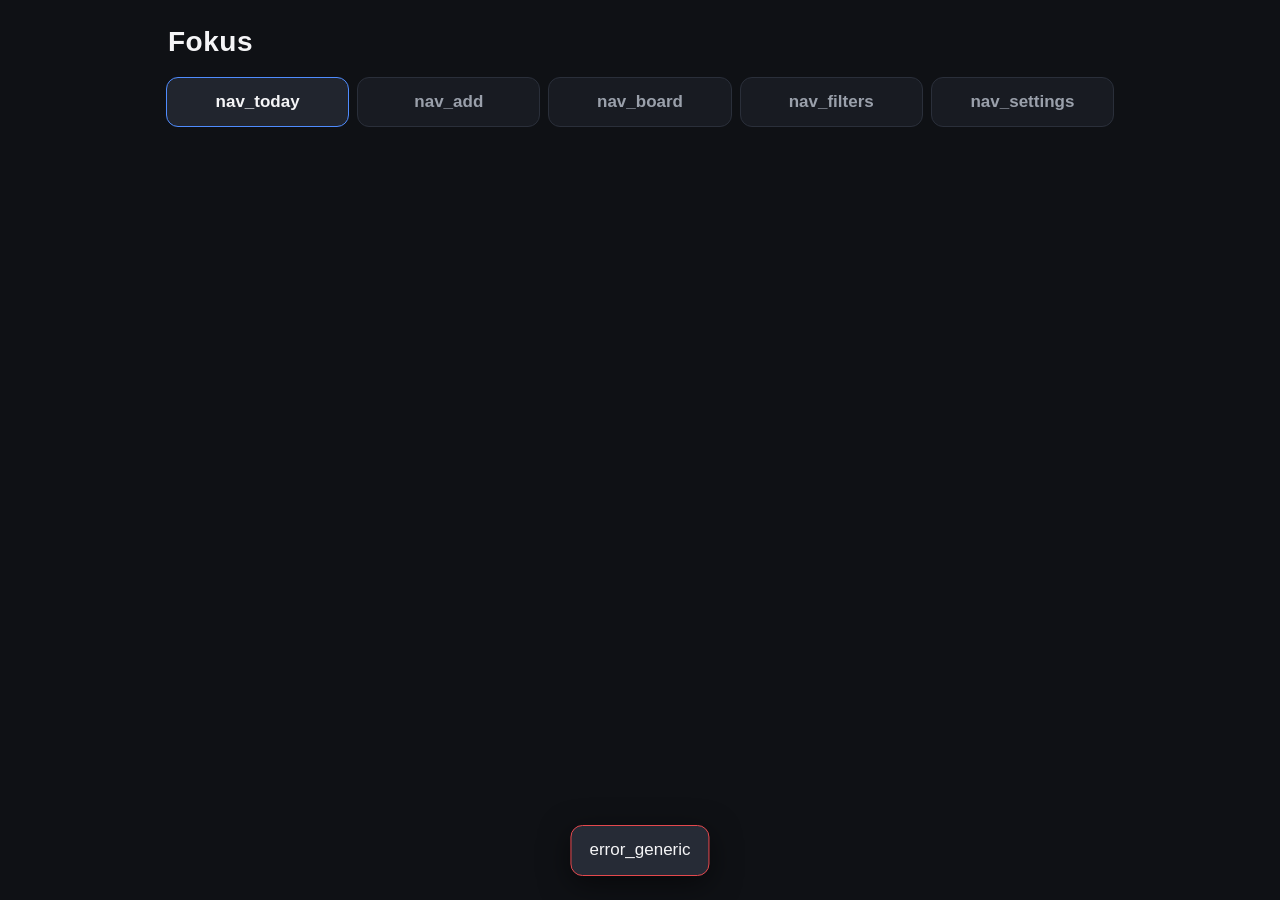
==== fokus/static/index.html @ 641ea917 "Fokus блок D: интерфейс — 5 экранов в одном static/index.html Сегодня (до 3 задач, замена при полном" ====
<!DOCTYPE html>
<html lang="ru">
<head>
<meta charset="utf-8">
<meta name="viewport" content="width=device-width, initial-scale=1">
<title>Fokus</title>
<style>
/* ============================================================
   Fokus — тёмная тема, крупный текст. Цвета групп — AGENTS.md §8.
   Структура: координатор (Fable). Стиль можно править отдельно (Argon):
   весь CSS — в этом блоке, разметка строится в JS ниже через el().
   ============================================================ */
:root {
  --bg: #0f1115;
  --surface: #181b22;
  --surface-2: #21252e;
  --border: #2a2f3a;
  --text: #f5f5f7;
  --muted: #9aa0ab;
  --accent: #4f8cff;
  --ok: #22c55e;
  --danger: #e5484d;
  --g-now: #e5484d;
  --g-priority: #f5a623;
  --g-queue: #3b82f6;
  --g-delegate: #d4d4d8;
  --g-someday: #52525b;
  --g-waiting: #8b5cf6;
  --radius: 14px;
  --fs: 18px;
}
* { box-sizing: border-box; }
html, body { margin: 0; padding: 0; background: var(--bg); color: var(--text); }
body {
  font: var(--fs)/1.45 -apple-system, BlinkMacSystemFont, "Segoe UI", Roboto, Helvetica, Arial, sans-serif;
  min-height: 100vh;
  -webkit-font-smoothing: antialiased;
}
button { font: inherit; color: inherit; cursor: pointer; }
input, select, textarea { font: inherit; color: var(--text); background: var(--surface-2); border: 1px solid var(--border); border-radius: 10px; padding: 10px 12px; }
input:focus, select:focus, textarea:focus, button:focus-visible { outline: 2px solid var(--accent); outline-offset: 1px; }
a { color: var(--accent); }

.app { max-width: 980px; margin: 0 auto; padding: 16px 16px 96px; }
header.top { display: flex; align-items: baseline; justify-content: space-between; gap: 12px; padding: 6px 2px 14px; }
header.top h1 { margin: 0; font-size: 28px; letter-spacing: .5px; }
header.top .date { color: var(--muted); font-size: 16px; }

nav.tabs { display: flex; gap: 8px; flex-wrap: wrap; margin-bottom: 20px; }
nav.tabs button {
  flex: 1 1 120px; background: var(--surface); border: 1px solid var(--border); border-radius: 12px;
  padding: 12px 10px; font-size: 17px; font-weight: 600; color: var(--muted);
}
nav.tabs button.active { color: var(--text); border-color: var(--accent); background: var(--surface-2); }
nav.tabs button .cnt { display: inline-block; margin-left: 6px; font-size: 13px; color: var(--muted); }

section.screen { display: none; }
section.screen.active { display: block; }
h2 { font-size: 26px; margin: 4px 0 16px; }
h3 { font-size: 20px; margin: 18px 0 10px; }
.muted { color: var(--muted); }
.row { display: flex; gap: 10px; align-items: center; flex-wrap: wrap; }
.spread { justify-content: space-between; }
.stack { display: flex; flex-direction: column; gap: 10px; }

.btn { background: var(--surface-2); border: 1px solid var(--border); border-radius: 12px; padding: 10px 16px; font-size: 17px; font-weight: 600; }
.btn:hover { border-color: #3a4150; }
.btn.primary { background: var(--accent); border-color: var(--accent); color: #fff; }
.btn.ok { background: var(--ok); border-color: var(--ok); color: #06240f; }
.btn.danger { color: #ffb4b6; border-color: #5a2a2d; }
.btn.small { font-size: 15px; padding: 7px 12px; border-radius: 10px; font-weight: 500; }
.btn.ghost { background: transparent; }
.btn.big { font-size: 20px; padding: 16px 20px; width: 100%; text-align: left; }
.btn:disabled { opacity: .5; cursor: default; }

.card { background: var(--surface); border: 1px solid var(--border); border-radius: var(--radius); padding: 16px 18px; }

/* --- Сегодня ----------------------------------------------------- */
.today-card { position: relative; display: grid; grid-template-columns: 56px 1fr auto; gap: 14px; align-items: start;
  background: var(--surface); border: 1px solid var(--border); border-left: 8px solid var(--g-now); border-radius: var(--radius); padding: 20px 20px 16px; margin-bottom: 14px; }
.today-card .num { font-size: 40px; font-weight: 800; color: var(--muted); line-height: 1; opacity: .6; }
.today-card .title { font-size: 30px; font-weight: 700; line-height: 1.2; word-break: break-word; }
.today-card.done .title { text-decoration: line-through; color: var(--muted); }
.today-card .meta { margin-top: 8px; color: var(--muted); font-size: 16px; display: flex; gap: 10px; flex-wrap: wrap; }
.today-card .actions { display: flex; flex-direction: column; gap: 8px; align-items: stretch; }
.check { width: 56px; height: 56px; border-radius: 16px; border: 2px solid var(--border); background: var(--surface-2); font-size: 28px; display: grid; place-items: center; }
.check.on { background: var(--ok); border-color: var(--ok); color: #06240f; }
.counter { font-size: 18px; color: var(--muted); }
.empty { padding: 28px 18px; text-align: center; color: var(--muted); font-size: 20px; border: 1px dashed var(--border); border-radius: var(--radius); }

/* --- Строка задачи (доска, фильтры, кандидаты) -------------------- */
.task { display: grid; grid-template-columns: 1fr auto; gap: 10px 14px; align-items: center; padding: 12px 14px; margin-bottom: 8px;
  background: var(--surface); border: 1px solid var(--border); border-left: 6px solid var(--border); border-radius: 12px; }
.task .t { font-size: 19px; font-weight: 600; word-break: break-word; }
.task.done .t { text-decoration: line-through; color: var(--muted); }
.task .m { color: var(--muted); font-size: 15px; display: flex; flex-wrap: wrap; gap: 8px; margin-top: 4px; align-items: center; }
.task .a { display: flex; gap: 6px; flex-wrap: wrap; justify-content: flex-end; }
.task .note { color: var(--muted); font-size: 15px; margin-top: 4px; white-space: pre-wrap; }
.score { font-weight: 700; color: var(--text); }
.badge { display: inline-block; padding: 1px 8px; border-radius: 999px; font-size: 13px; border: 1px solid var(--border); color: var(--muted); }
.badge.warn { color: #ffd38a; border-color: #6b4e14; }
.badge.alert { color: #ffb4b6; border-color: #6b2a2d; }
.badge.ok { color: #9fe8b4; border-color: #1f5a2f; }
.badge.grp { color: var(--text); }

/* группы */
.g-now { border-left-color: var(--g-now) !important; }
.g-priority { border-left-color: var(--g-priority) !important; }
.g-queue { border-left-color: var(--g-queue) !important; }
.g-delegate { border-left-color: var(--g-delegate) !important; }
.g-someday { border-left-color: var(--g-someday) !important; }
.g-waiting { border-left-color: var(--g-waiting) !important; }
.dot { display: inline-block; width: 14px; height: 14px; border-radius: 50%; vertical-align: -1px; margin-right: 6px; }
.dot.now { background: var(--g-now); } .dot.priority { background: var(--g-priority); } .dot.queue { background: var(--g-queue); }
.dot.delegate { background: var(--g-delegate); } .dot.someday { background: var(--g-someday); } .dot.waiting { background: var(--g-waiting); }

.group { margin-bottom: 22px; }
.group-head { display: flex; align-items: baseline; gap: 10px; padding: 6px 2px 8px; border-bottom: 2px solid var(--border); margin-bottom: 10px; }
.group-head h3 { margin: 0; font-size: 21px; }
.group-head .cnt { font-size: 18px; color: var(--muted); }
.group-head .desc { color: var(--muted); font-size: 14px; margin-left: auto; text-align: right; }

/* --- Мастер -------------------------------------------------------- */
.wizard { max-width: 720px; }
.wizard .q { font-size: 28px; font-weight: 700; margin: 10px 0 18px; line-height: 1.25; }
.opts { display: grid; gap: 10px; }
.opt { text-align: left; font-size: 20px; padding: 16px 18px; border-radius: 14px; background: var(--surface); border: 2px solid var(--border); }
.opt:hover { border-color: #3a4150; }
.opt.sel { border-color: var(--accent); background: var(--surface-2); }
.step { color: var(--muted); font-size: 15px; letter-spacing: .5px; text-transform: uppercase; }
.progress { height: 6px; background: var(--surface-2); border-radius: 3px; overflow: hidden; margin: 8px 0 18px; }
.progress > div { height: 100%; background: var(--accent); transition: width .2s; }
label.f { display: block; color: var(--muted); font-size: 15px; margin: 12px 0 6px; }
input.wide, textarea.wide { width: 100%; font-size: 20px; }
.summary { text-align: center; padding: 26px 18px; }
.summary .grp { font-size: 30px; font-weight: 800; }
.summary .sc { font-size: 64px; font-weight: 800; line-height: 1; margin: 10px 0 6px; }
.summary .hints { margin: 16px auto 0; max-width: 520px; text-align: left; display: grid; gap: 8px; }
.summary .hints div { background: var(--surface-2); border-radius: 10px; padding: 10px 14px; }

/* --- Настройки ------------------------------------------------------ */
.grid2 { display: grid; grid-template-columns: repeat(auto-fit, minmax(200px, 1fr)); gap: 12px; }
.field label { display: block; color: var(--muted); font-size: 15px; margin-bottom: 4px; }
.field input, .field select { width: 100%; }
table.journal { width: 100%; border-collapse: collapse; font-size: 15px; }
table.journal th, table.journal td { text-align: left; padding: 6px 8px; border-bottom: 1px solid var(--border); vertical-align: top; }
table.journal th { color: var(--muted); font-weight: 600; }

/* --- Модалка, тост -------------------------------------------------- */
.overlay { position: fixed; inset: 0; background: rgba(0,0,0,.6); display: grid; place-items: center; padding: 16px; z-index: 50; }
.modal { background: var(--surface); border: 1px solid var(--border); border-radius: 16px; padding: 20px; width: min(640px, 100%); max-height: 90vh; overflow: auto; }
.modal h3 { margin: 0 0 12px; font-size: 22px; }
.toast { position: fixed; left: 50%; bottom: 24px; transform: translateX(-50%); background: #262b36; border: 1px solid var(--border); color: var(--text);
  padding: 12px 18px; border-radius: 12px; font-size: 17px; max-width: min(640px, 92vw); z-index: 60; box-shadow: 0 8px 30px rgba(0,0,0,.5); }
.toast.err { border-color: var(--danger); }
.toast.ok { border-color: var(--ok); }

@media (max-width: 640px) {
  :root { --fs: 17px; }
  .today-card { grid-template-columns: 1fr; }
  .today-card .num { display: none; }
  .today-card .title { font-size: 26px; }
  .today-card .actions { flex-direction: row; }
  .task { grid-template-columns: 1fr; }
  .task .a { justify-content: flex-start; }
  .group-head .desc { display: none; }
}
</style>
</head>
<body>
<div class="app">
  <header class="top">
    <h1 id="app-title">Fokus</h1>
    <div class="date" id="app-date"></div>
  </header>
  <nav class="tabs" id="tabs"></nav>

  <section class="screen" id="screen-today"></section>
  <section class="screen" id="screen-add"></section>
  <section class="screen" id="screen-board"></section>
  <section class="screen" id="screen-filters"></section>
  <section class="screen" id="screen-settings"></section>
</div>

<script>
(function () {
  'use strict';

  // ------------------------------------------------------------ состояние
  const GROUPS = ['now', 'priority', 'queue', 'delegate', 'someday', 'waiting'];
  const ICON = { now: '🔴', priority: '🟠', queue: '🔵', delegate: '⚪', someday: '⚫', waiting: '⏸' };
  const SCREENS = ['today', 'add', 'board', 'filters', 'settings'];
  const state = {
    lang: 'ru', L: {}, settings: null, today: null, screen: 'today', sort: 'score',
    counts: null, wiz: null, filters: { group: '', due: '', who: '', duration: '', status: 'open' }, serverToday: ''
  };

  // ------------------------------------------------------------ утилиты
  const $ = (s) => document.querySelector(s);
  function t(key, vars) {
    let s = state.L[key];
    if (s === undefined) s = key;
    if (vars) for (const k in vars) s = s.split('{' + k + '}').join(String(vars[k]));
    return s;
  }
  function el(tag, attrs) {
    const e = document.createElement(tag);
    if (attrs) for (const k in attrs) {
      const v = attrs[k];
      if (v === null || v === undefined || v === false) continue;
      if (k === 'class') e.className = v;
      else if (k === 'text') e.textContent = v;
      else if (k.slice(0, 2) === 'on') e.addEventListener(k.slice(2), v);
      else e.setAttribute(k, v === true ? '' : v);
    }
    for (let i = 2; i < arguments.length; i++) append(e, arguments[i]);
    return e;
  }
  function append(parent, child) {
    if (child === null || child === undefined || child === false) return;
    if (Array.isArray(child)) { child.forEach((c) => append(parent, c)); return; }
    parent.appendChild(typeof child === 'string' || typeof child === 'number' ? document.createTextNode(String(child)) : child);
  }
  function clear(node) { while (node.firstChild) node.removeChild(node.firstChild); return node; }

  async function api(method, path, body) {
    let res;
    try {
      res = await fetch(path, {
        method: method,
        headers: body !== undefined ? { 'Content-Type': 'application/json' } : {},
        body: body !== undefined ? JSON.stringify(body) : undefined
      });
    } catch (e) {
      throw { status: 0, data: { error: 'network', message: t('error_network') } };
    }
    let data = null;
    try { data = await res.json(); } catch (e) { data = { error: 'bad_response', message: res.statusText }; }
    if (!res.ok) throw { status: res.status, data: data || {} };
    return data;
  }

  let toastTimer = null;
  function toast(msg, kind) {
    const old = $('.toast'); if (old) old.remove();
    const node = el('div', { class: 'toast ' + (kind || '') , text: msg });
    document.body.appendChild(node);
    clearTimeout(toastTimer);
    toastTimer = setTimeout(() => node.remove(), 3500);
  }
  function showError(err) {
    const d = (err && err.data) || {};
    let msg = d.message || d.error || String(err);
    if (d.error === 'validation' && d.field) msg = t('settings_invalid', { field: d.field });
    toast(t('error_generic', { message: msg }), 'err');
  }

  function modal(title, body, buttons) {
    const box = el('div', { class: 'modal' }, el('h3', { text: title }), body);
    const overlay = el('div', { class: 'overlay', onclick: (ev) => { if (ev.target === overlay) close(); } }, box);
    const bar = el('div', { class: 'row', style: 'margin-top:16px;justify-content:flex-end' });
    (buttons || [{ label: t('btn_close') }]).forEach((b) => {
      bar.appendChild(el('button', { class: 'btn ' + (b.cls || ''), text: b.label, onclick: () => { if (b.onclick) b.onclick(); if (!b.keep) close(); } }));
    });
    box.appendChild(bar);
    document.body.appendChild(overlay);
    function close() { overlay.remove(); }
    return close;
  }

  function groupLabel(g) { return ICON[g] + ' ' + t('group_' + g); }
  function dueLabel(task) {
    if (task.days_left === null || task.days_left === undefined) return t('no_deadline');
    const n = task.days_left;
    if (n < 0) return t('due_overdue', { n: -n });
    if (n === 0) return t('due_today');
    if (n === 1) return t('due_tomorrow');
    return t('due_in_days', { n: n });
  }
  function durLabel(d) { return t('dur_' + d); }
  function whoLabel(task) {
    if (task.who === 'delegate') return task.delegate_to ? t('who_delegate_to', { name: task.delegate_to }) : t('who_delegate');
    return t('who_me');
  }
  function fmtScore(s) { return Number(s).toFixed(1); }
  function fmtTs(ts) { return String(ts || '').replace('T', ' ').slice(0, 16); }

  function badges(task, opts) {
    opts = opts || {};
    const out = [];
    if (opts.group) out.push(el('span', { class: 'badge grp' }, el('span', { class: 'dot ' + task.group }), t('group_' + task.group)));
    if (task.is_today && !opts.noToday) out.push(el('span', { class: 'badge ok', text: t('today_badge') }));
    if (task.status === 'done') out.push(el('span', { class: 'badge ok', text: t('done_badge') }));
    if (task.group_manual) out.push(el('span', { class: 'badge', text: t('manual_badge') }));
    if (task.carry_count > 0) out.push(el('span', { class: 'badge warn', text: t('carried_badge', { n: task.carry_count }) }));
    if (task.needs_review) out.push(el('span', { class: 'badge alert', text: t('review_badge') }));
    if (task.depends_on) out.push(el('span', { class: 'badge', text: t('depends_prefix', { text: task.depends_on }) }));
    return out;
  }

  // ------------------------------------------------------------ действия над задачей
  async function markDone(task) {
    try { await api('POST', '/api/tasks/' + task.id + (task.status === 'done' ? '/reopen' : '/done')); await refreshCurrent(); }
    catch (e) { showError(e); }
  }
  async function deleteTask(task) {
    if (!window.confirm(t('confirm_delete', { title: task.title }))) return;
    try { await api('DELETE', '/api/tasks/' + task.id); await refreshCurrent(); } catch (e) { showError(e); }
  }
  function moveTask(task) {
    const body = el('div', { class: 'opts' });
    let close;
    GROUPS.forEach((g) => {
      body.appendChild(el('button', { class: 'opt ' + (g === task.group ? 'sel' : ''), disabled: g === task.group, onclick: async () => {
        try {
          await api('POST', '/api/tasks/' + task.id + '/move', { group: g });
          toast(t('moved_toast', { group: groupLabel(g) }), 'ok');
          close(); await refreshCurrent();
        } catch (e) { showError(e); }
      } }, el('span', { class: 'dot ' + g }), t('group_' + g)));
    });
    close = modal(t('move_title', { title: task.title }), body, [{ label: t('btn_cancel') }]);
  }
  async function addToToday(task, replaceId) {
    const body = { task_id: task.id };
    if (replaceId) body.replace_id = replaceId;
    try {
      await api('POST', '/api/today', body);
      await refreshCurrent();
      return true;
    } catch (e) {
      if (e.status === 409 && e.data && e.data.error === 'day_full') { offerReplace(task, e.data); return false; }
      showError(e); return false;
    }
  }
  function offerReplace(task, info) {
    const open = (info.tasks || []).filter((x) => x.status === 'open');
    if (!open.length) { toast(t('today_all_done'), 'ok'); return; }
    const body = el('div', {}, el('p', { class: 'muted', text: t('today_full_text') }), el('p', { text: t('today_replace_with', { title: task.title }) }));
    const list = el('div', { class: 'opts' });
    let close;
    open.forEach((x) => {
      list.appendChild(el('button', { class: 'opt', onclick: async () => { close(); await addToToday(task, x.id); } }, x.title,
        el('div', { class: 'muted', style: 'font-size:15px' }, fmtScore(x.score) + ' · ' + dueLabel(x))));
    });
    body.appendChild(list);
    close = modal(t('today_full_title', { limit: info.limit }), body, [{ label: t('btn_cancel') }]);
  }
  async function removeFromToday(task) {
    try { await api('DELETE', '/api/today/' + task.id); await refreshCurrent(); } catch (e) { showError(e); }
  }

  function taskRow(task, opts) {
    opts = opts || {};
    const meta = el('div', { class: 'm' },
      el('span', { class: 'score', text: fmtScore(task.score) }), '·', dueLabel(task), '·', durLabel(task.duration), '·', whoLabel(task), badges(task, opts));
    const actions = el('div', { class: 'a' });
    if (task.status === 'open') {
      if (task.group === 'now' && !task.is_today && opts.allowToday !== false)
        actions.appendChild(el('button', { class: 'btn small primary', text: t('btn_to_today'), onclick: () => addToToday(task) }));
      if (task.is_today) actions.appendChild(el('button', { class: 'btn small ghost', text: t('btn_remove_today'), onclick: () => removeFromToday(task) }));
      actions.appendChild(el('button', { class: 'btn small', text: '✓ ' + t('btn_done'), onclick: () => markDone(task) }));
      actions.appendChild(el('button', { class: 'btn small', text: '⇄ ' + t('btn_move'), onclick: () => moveTask(task) }));
      actions.appendChild(el('button', { class: 'btn small ' + (task.needs_review ? 'primary' : ''), text: '↻ ' + t('btn_reeval'), onclick: () => startWizard('reeval', task) }));
    } else {
      actions.appendChild(el('button', { class: 'btn small', text: t('btn_undo'), onclick: () => markDone(task) }));
    }
    actions.appendChild(el('button', { class: 'btn small danger ghost', text: '🗑', title: t('btn_delete'), onclick: () => deleteTask(task) }));
    return el('div', { class: 'task g-' + task.group + (task.status === 'done' ? ' done' : '') },
      el('div', {}, el('div', { class: 't', text: task.title }), task.note ? el('div', { class: 'note', text: task.note }) : null, meta), actions);
  }

  // ------------------------------------------------------------ навигация
  function renderTabs() {
    const nav = clear($('#tabs'));
    SCREENS.forEach((s) => {
      const b = el('button', { class: s === state.screen ? 'active' : '', onclick: () => show(s) }, t('nav_' + s));
      if (s === 'board' && state.counts) {
        const total = GROUPS.reduce((a, g) => a + (state.counts[g] || 0), 0);
        b.appendChild(el('span', { class: 'cnt', text: String(total) }));
      }
      nav.appendChild(b);
    });
  }
  async function show(screen) {
    state.screen = screen;
    SCREENS.forEach((s) => $('#screen-' + s).classList.toggle('active', s === screen));
    renderTabs();
    await refreshCurrent();
    window.scrollTo(0, 0);
  }
  async function refreshCurrent() {
    try {
      if (state.screen === 'today') await renderToday();
      else if (state.screen === 'add') renderAdd();
      else if (state.screen === 'board') await renderBoard();
      else if (state.screen === 'filters') await renderFilters();
      else if (state.screen === 'settings') await renderSettings();
    } catch (e) { showError(e); }
  }

  // ------------------------------------------------------------ экран 1: Сегодня
  async function renderToday() {
    const d = await api('GET', '/api/today');
    state.today = d;
    state.serverToday = d.date;
    $('#app-date').textContent = d.date;
    const root = clear($('#screen-today'));
    const openCount = d.tasks.filter((x) => x.status === 'open').length;
    root.appendChild(el('div', { class: 'row spread' },
      el('h2', { text: t('today_title') }),
      el('div', { class: 'counter', text: t('today_counter', { n: d.tasks.length, limit: d.limit }) })));

    if (!d.tasks.length) {
      root.appendChild(el('div', { class: 'empty', text: t('today_empty', { limit: d.limit }) }));
    }
    d.tasks.forEach((task, i) => {
      const meta = el('div', { class: 'meta' },
        el('span', { class: 'score', text: fmtScore(task.score) }), dueLabel(task), durLabel(task.duration), whoLabel(task), badges(task, { noToday: true }));
      const actions = el('div', { class: 'actions' },
        el('button', { class: 'check' + (task.status === 'done' ? ' on' : ''), title: t('btn_done'), onclick: () => markDone(task) }, '✓'),
        task.status === 'open' ? el('button', { class: 'btn small ghost', text: t('btn_remove_today'), onclick: () => removeFromToday(task) }) : null);
      const card = el('div', { class: 'today-card' + (task.status === 'done' ? ' done' : '') },
        el('div', { class: 'num', text: String(i + 1) }),
        el('div', {}, el('div', { class: 'title', text: task.title }), task.note ? el('div', { class: 'note muted', text: task.note }) : null, meta,
          task.needs_review ? el('div', { class: 'row', style: 'margin-top:10px' },
            el('span', { class: 'muted', text: t('today_review_hint', { n: task.carry_count }) }),
            el('button', { class: 'btn small primary', text: t('btn_reeval'), onclick: () => startWizard('reeval', task) })) : null),
        actions);
      root.appendChild(card);
    });
    if (d.tasks.length && openCount === 0) root.appendChild(el('p', { class: 'muted', style: 'font-size:20px;text-align:center', text: t('today_all_done') }));

    // кандидаты из 🔴
    const candBox = el('div', { style: 'margin-top:18px' });
    const btn = el('button', { class: 'btn primary', text: t('today_add_from_now'), onclick: () => {
      list.style.display = list.style.display === 'none' ? 'block' : 'none';
    } });
    const list = el('div', { style: 'display:none;margin-top:12px' });
    if (d.candidates.length) {
      list.appendChild(el('h3', { text: t('today_candidates_title') }));
      d.candidates.forEach((c) => list.appendChild(taskRow(c, {})));
    } else {
      list.appendChild(el('div', { class: 'empty', text: t('today_no_candidates') }));
    }
    if (!d.tasks.length) list.style.display = 'block';
    candBox.appendChild(btn); candBox.appendChild(list);
    root.appendChild(candBox);
  }

  // ------------------------------------------------------------ экран 2: Добавить (мастер)
  const STEPS = [
    { key: 'importance', q: 'q_importance', opts: [1, 2, 3, 4, 5].map((n) => ({ v: n, l: 'imp_' + n })) },
    { key: 'due', q: 'q_due', opts: ['today', 'tomorrow', 'week', 'month', 'none'].map((v) => ({ v: v, l: 'due_opt_' + v })) },
    { key: 'consequence', q: 'q_consequence', opts: ['none', 'unpleasant', 'serious'].map((v) => ({ v: v, l: 'cons_' + v })) },
    { key: 'who', q: 'q_who', opts: [{ v: 'me', l: 'who_opt_me' }, { v: 'delegate', l: 'who_opt_delegate', input: 'delegate_to', label: 'delegate_to_label' }] },
    { key: 'duration', q: 'q_duration', opts: ['5m', '30m', '2h', 'half_day'].map((v) => ({ v: v, l: 'dur_' + v })) },
    { key: 'depends', q: 'q_depends', opts: [{ v: 'no', l: 'dep_no' }, { v: 'yes', l: 'dep_yes', input: 'depends_on', label: 'depends_placeholder' }] }
  ];

  function startWizard(mode, task) {
    state.wiz = {
      mode: mode, task: task || null, step: 0,
      title: task ? task.title : '', note: task ? task.note : '',
      answers: task ? {
        importance: task.importance, due: task.due, consequence: task.consequence, who: task.who,
        delegate_to: task.delegate_to || '', duration: task.duration, depends: task.depends_on ? 'yes' : 'no', depends_on: task.depends_on || ''
      } : {}
    };
    if (mode === 'reeval') state.wiz.step = 1;
    show('add');
  }

  function renderAdd() {
    if (!state.wiz) state.wiz = { mode: 'new', task: null, step: 0, title: '', note: '', answers: {} };
    const w = state.wiz;
    const root = clear($('#screen-add'));
    const box = el('div', { class: 'wizard' });
    root.appendChild(box);
    box.appendChild(el('h2', { text: w.mode === 'reeval' ? t('reeval_title', { title: w.title }) : t('add_title') }));

    if (w.step === 0) {
      const title = el('input', { class: 'wide', type: 'text', maxlength: '200', placeholder: t('add_name_placeholder'), value: w.title });
      const note = el('textarea', { class: 'wide', rows: '2', placeholder: '' }); note.value = w.note;
      box.appendChild(el('label', { class: 'f', text: t('add_name_label') })); box.appendChild(title);
      box.appendChild(el('label', { class: 'f', text: t('add_note_label') })); box.appendChild(note);
      const next = () => {
        w.title = title.value.trim(); w.note = note.value.trim();
        if (!w.title) { toast(t('add_name_required'), 'err'); title.focus(); return; }
        w.step = 1; renderAdd();
      };
      title.addEventListener('keydown', (ev) => { if (ev.key === 'Enter') next(); });
      box.appendChild(el('div', { class: 'row', style: 'margin-top:16px' }, el('button', { class: 'btn primary', text: t('btn_next'), onclick: next })));
      setTimeout(() => title.focus(), 0);
      return;
    }

    if (w.step >= 1 && w.step <= 6) {
      const step = STEPS[w.step - 1];
      box.appendChild(el('div', { class: 'step', text: t('wizard_step', { n: w.step }) }));
      box.appendChild(el('div', { class: 'progress' }, el('div', { style: 'width:' + Math.round(w.step / 6 * 100) + '%' })));
      box.appendChild(el('div', { class: 'q', text: t(step.q) }));
      const opts = el('div', { class: 'opts' });
      let extra = null;
      const current = w.answers[step.key];
      step.opts.forEach((o) => {
        const b = el('button', { class: 'opt' + (String(current) === String(o.v) ? ' sel' : ''), onclick: () => {
          w.answers[step.key] = o.v;
          if (o.input) { renderAdd(); } else { if (step.key === 'who') w.answers.delegate_to = ''; if (step.key === 'depends') w.answers.depends_on = ''; w.step++; renderAdd(); }
        } }, t(o.l));
        opts.appendChild(b);
        if (o.input && String(current) === String(o.v)) {
          const inp = el('input', { class: 'wide', type: 'text', maxlength: step.key === 'who' ? '200' : '500', placeholder: t(o.label), value: w.answers[o.input] || '' });
          inp.addEventListener('input', () => { w.answers[o.input] = inp.value; });
          inp.addEventListener('keydown', (ev) => { if (ev.key === 'Enter') { w.step++; renderAdd(); } });
          extra = el('div', {}, el('label', { class: 'f', text: t(o.label) }), inp,
            el('div', { class: 'row', style: 'margin-top:12px' }, el('button', { class: 'btn primary', text: t('btn_next'), onclick: () => { w.step++; renderAdd(); } })));
          setTimeout(() => inp.focus(), 0);
        }
      });
      box.appendChild(opts);
      if (extra) box.appendChild(extra);
      box.appendChild(el('div', { class: 'row', style: 'margin-top:18px' },
        el('button', { class: 'btn ghost', text: '← ' + t('btn_back'), onclick: () => { if (w.step === 1 && w.mode === 'reeval') { state.wiz = null; show('board'); return; } w.step--; renderAdd(); } }),
        el('button', { class: 'btn ghost', text: t('btn_cancel'), onclick: () => { state.wiz = null; show(w.mode === 'reeval' ? 'board' : 'today'); } })));
      return;
    }

    // шаг 7: итог
    renderSummary(box);
  }

  function wizardAnswers() {
    const a = state.wiz.answers;
    return {
      importance: a.importance, due: a.due, consequence: a.consequence, who: a.who,
      delegate_to: a.who === 'delegate' ? (a.delegate_to || '') : '',
      duration: a.duration, depends_on: a.depends === 'yes' ? (a.depends_on || '') : ''
    };
  }

  async function renderSummary(box) {
    const w = state.wiz;
    const answers = wizardAnswers();
    const panel = el('div', { class: 'card summary' }, el('div', { class: 'muted', text: t('loading') }));
    box.appendChild(panel);
    let preview;
    try { preview = await api('POST', '/api/tasks/preview', { answers: answers }); }
    catch (e) { showError(e); w.step = 1; renderAdd(); return; }
    clear(panel);
    panel.appendChild(el('div', { class: 'step', text: t('summary_title') }));
    panel.appendChild(el('div', { class: 'grp' }, el('span', { class: 'dot ' + preview.group }), groupLabel(preview.group)));
    panel.appendChild(el('div', { class: 'sc', text: fmtScore(preview.score) }));
    panel.appendChild(el('div', { class: 'muted', text: t('summary_score') + ' · ' + t('group_' + preview.group + '_desc') }));
    const hints = el('div', { class: 'hints' });
    (preview.hints || []).forEach((h) => {
      let txt;
      if (h === 'delegate') txt = answers.delegate_to ? t('hint_delegate', { name: answers.delegate_to }) : t('hint_delegate_nobody');
      else if (h === 'waiting') txt = t('hint_waiting', { text: answers.depends_on });
      else txt = t('hint_' + h);
      hints.appendChild(el('div', { text: txt }));
    });
    if (hints.childNodes.length) panel.appendChild(hints);
    panel.appendChild(el('div', { class: 'row', style: 'margin-top:20px;justify-content:center' },
      el('button', { class: 'btn ghost', text: '← ' + t('btn_back'), onclick: () => { w.step = 6; renderAdd(); } }),
      el('button', { class: 'btn primary', text: t('btn_save'), onclick: saveWizard })));
  }

  async function saveWizard() {
    const w = state.wiz;
    const answers = wizardAnswers();
    try {
      if (w.mode === 'reeval') {
        const r = await api('POST', '/api/tasks/' + w.task.id + '/evaluate', { answers: answers });
        toast(t('summary_reeval_saved', { group: groupLabel(r.task.group), score: fmtScore(r.task.score) }), 'ok');
        state.wiz = null; show('board');
        return;
      }
      const r = await api('POST', '/api/tasks', { title: w.title, note: w.note, answers: answers });
      const task = r.task;
      toast(t('summary_saved', { title: task.title, group: groupLabel(task.group), score: fmtScore(task.score) }), 'ok');
      state.wiz = null;
      if (task.group === 'now') {
        modal(t('summary_saved_today_offer'), el('p', { text: task.title }), [
          { label: t('btn_cancel'), onclick: () => show('board') },
          { label: t('btn_to_today'), cls: 'primary', onclick: async () => { state.screen = 'today'; const ok = await addToToday(task); show('today'); } }
        ]);
      } else {
        show('board');
      }
    } catch (e) { showError(e); }
  }

  // ------------------------------------------------------------ экран 3: Доска
  async function renderBoard() {
    const d = await api('GET', '/api/board?sort=' + encodeURIComponent(state.sort));
    const root = clear($('#screen-board'));
    state.counts = {}; GROUPS.forEach((g) => { state.counts[g] = d.groups[g] ? d.groups[g].count : 0; });
    renderTabs();
    const sortSel = el('select', { onchange: (ev) => { state.sort = ev.target.value; renderBoard(); } },
      ['score', 'due', 'created'].map((s) => el('option', { value: s, selected: s === state.sort }, t('sort_' + s))));
    root.appendChild(el('div', { class: 'row spread' }, el('h2', { text: t('board_title') }), el('div', { class: 'row' }, el('span', { class: 'muted', text: t('board_sort') }), sortSel)));

    if (d.review && d.review.length) {
      const rv = el('div', { class: 'card', style: 'border-color:#6b2a2d;margin-bottom:20px' },
        el('h3', { style: 'margin-top:0', text: t('board_review_title', { n: d.review.length }) }),
        el('p', { class: 'muted', text: t('board_review_text') }));
      d.review.forEach((task) => {
        const reason = task.review_reason === 'carried' ? t('review_reason_carried', { n: task.carry_count }) : t('review_reason_stale', { date: String(task.evaluated_at || '').slice(0, 10) });
        rv.appendChild(el('div', { class: 'row spread', style: 'padding:8px 0;border-top:1px solid var(--border)' },
          el('div', {}, el('div', { style: 'font-weight:600' }, el('span', { class: 'dot ' + task.group }), task.title), el('div', { class: 'muted', style: 'font-size:15px', text: reason })),
          el('button', { class: 'btn small primary', text: '↻ ' + t('btn_reeval'), onclick: () => startWizard('reeval', task) })));
      });
      root.appendChild(rv);
    }

    GROUPS.forEach((g) => {
      const grp = d.groups[g] || { count: 0, tasks: [] };
      const sec = el('div', { class: 'group' },
        el('div', { class: 'group-head' }, el('span', { class: 'dot ' + g }), el('h3', { text: t('group_' + g) }), el('span', { class: 'cnt', text: String(grp.count) }),
          el('span', { class: 'desc', text: t('group_' + g + '_desc') })));
      if (!grp.tasks.length) sec.appendChild(el('div', { class: 'muted', style: 'padding:4px 2px 2px', text: t('empty_list') }));
      grp.tasks.forEach((task) => sec.appendChild(taskRow(task, {})));
      root.appendChild(sec);
    });
  }

  // ------------------------------------------------------------ экран 4: Фильтры
  async function renderFilters() {
    const root = clear($('#screen-filters'));
    root.appendChild(el('h2', { text: t('filters_title') }));
    const f = state.filters;
    function sel(name, labelKey, options) {
      const s = el('select', { onchange: (ev) => { f[name] = ev.target.value; renderFilters(); } },
        options.map((o) => el('option', { value: o.v, selected: o.v === f[name] }, o.l)));
      return el('div', { class: 'field' }, el('label', { text: t(labelKey) }), s);
    }
    const any = { v: '', l: t('filter_any') };
    root.appendChild(el('div', { class: 'grid2 card' },
      sel('group', 'filter_group', [any].concat(GROUPS.map((g) => ({ v: g, l: groupLabel(g) })))),
      sel('due', 'filter_due', [any].concat(['today', 'tomorrow', 'week', 'month', 'none'].map((v) => ({ v: v, l: t('due_opt_' + v) })))),
      sel('who', 'filter_who', [any, { v: 'me', l: t('who_opt_me') }, { v: 'delegate', l: t('who_opt_delegate') }]),
      sel('duration', 'filter_duration', [any].concat(['5m', '30m', '2h', 'half_day'].map((v) => ({ v: v, l: t('dur_' + v) })))),
      sel('status', 'filter_status', [{ v: 'open', l: t('status_open') }, { v: 'done', l: t('status_done') }, { v: 'all', l: t('status_all') }])));
    const qs = [];
    ['group', 'due', 'who', 'duration', 'status'].forEach((k) => { if (f[k]) qs.push(k + '=' + encodeURIComponent(f[k])); });
    const d = await api('GET', '/api/tasks?sort=score&' + qs.join('&'));
    root.appendChild(el('h3', { text: t('filters_result', { n: d.tasks.length }) }));
    if (!d.tasks.length) root.appendChild(el('div', { class: 'empty', text: t('empty_list') }));
    d.tasks.forEach((task) => root.appendChild(taskRow(task, { group: true })));
  }

  // ------------------------------------------------------------ экран 5: Настройки
  async function renderSettings() {
    const s = await api('GET', '/api/settings');
    state.settings = s;
    const root = clear($('#screen-settings'));
    root.appendChild(el('h2', { text: t('settings_title') }));
    const inputs = {};
    function num(path, labelKey, step, min, max) {
      const parts = path.split('.');
      const val = parts.length === 2 ? s[parts[0]][parts[1]] : s[parts[0]];
      const inp = el('input', { type: 'number', step: step, min: min, max: max, value: val });
      inputs[path] = inp;
      return el('div', { class: 'field' }, el('label', { text: t(labelKey) }), inp);
    }
    root.appendChild(el('h3', { text: t('settings_weights') }));
    root.appendChild(el('div', { class: 'grid2' },
      num('weights.importance', 'w_importance', '0.05', '0', '10'), num('weights.urgency', 'w_urgency', '0.05', '0', '10'),
      num('weights.consequence', 'w_consequence', '0.05', '0', '10'), num('weights.duration', 'w_duration', '0.05', '0', '10')));
    root.appendChild(el('h3', { text: t('settings_thresholds') }));
    root.appendChild(el('div', { class: 'grid2' },
      num('thresholds.now', 'th_now', '1', '1', '100'), num('thresholds.priority', 'th_priority', '1', '1', '100'), num('thresholds.queue', 'th_queue', '1', '1', '100')));
    root.appendChild(el('h3', { text: '' }));
    const langSel = el('select', {}, [{ v: 'ru', l: 'Русский' }, { v: 'de', l: 'Deutsch' }].map((o) => el('option', { value: o.v, selected: o.v === s.language }, o.l)));
    root.appendChild(el('div', { class: 'grid2' },
      num('day_limit', 'settings_day_limit', '1', '1', '10'), num('stale_days', 'settings_stale_days', '1', '1', '90'), num('carry_limit', 'settings_carry_limit', '1', '1', '10'),
      el('div', { class: 'field' }, el('label', { text: t('settings_language') }), langSel)));
    root.appendChild(el('div', { class: 'row', style: 'margin-top:16px' },
      el('button', { class: 'btn primary', text: t('btn_save'), onclick: async () => {
        const patch = { weights: {}, thresholds: {} };
        for (const path in inputs) {
          const v = parseFloat(inputs[path].value);
          const parts = path.split('.');
          if (parts.length === 2) patch[parts[0]][parts[1]] = v; else patch[parts[0]] = v;
        }
        patch.language = langSel.value;
        try {
          const saved = await api('PUT', '/api/settings', patch);
          toast(t('settings_saved'), 'ok');
          if (saved.language !== state.lang) await loadLang(saved.language);
          renderTabs(); await renderSettings();
        } catch (e) { showError(e); }
      } })));
    root.appendChild(el('p', { class: 'muted', style: 'margin-top:20px;font-size:14px', text: t('settings_about') }));

    // журнал
    root.appendChild(el('h3', { text: t('settings_journal') }));
    const j = await api('GET', '/api/journal?limit=50');
    const table = el('table', { class: 'journal' }, el('thead', {}, el('tr', {},
      el('th', { text: t('journal_ts') }), el('th', { text: t('journal_task') }), el('th', { text: t('journal_event') }), el('th', { text: t('journal_change') }))));
    const tb = el('tbody');
    (j.entries || []).forEach((e) => {
      const change = (e.old_value || e.new_value) ? ((e.old_value ? e.old_value + ' → ' : '') + (e.new_value || '')) + (e.note ? ' (' + e.note + ')' : '') : (e.note || '');
      tb.appendChild(el('tr', {}, el('td', { text: fmtTs(e.ts) }), el('td', { text: e.title || ('#' + e.task_id) }), el('td', { text: t('ev_' + e.event) }), el('td', { text: change })));
    });
    table.appendChild(tb);
    root.appendChild(table);
  }

  // ------------------------------------------------------------ язык, запуск
  async function loadLang(lang) {
    const d = await api('GET', '/api/i18n?lang=' + encodeURIComponent(lang));
    state.L = d.strings || d; state.lang = d.lang || lang;
    document.documentElement.lang = state.lang;
    $('#app-title').textContent = t('app_title');
    document.title = t('app_title');
  }
  async function init() {
    try {
      const s = await api('GET', '/api/settings');
      state.settings = s;
      await loadLang(s.language || 'ru');
    } catch (e) { showError(e); }
    renderTabs();
    show('today');
  }
  init();
})();
</script>
</body>
</html>
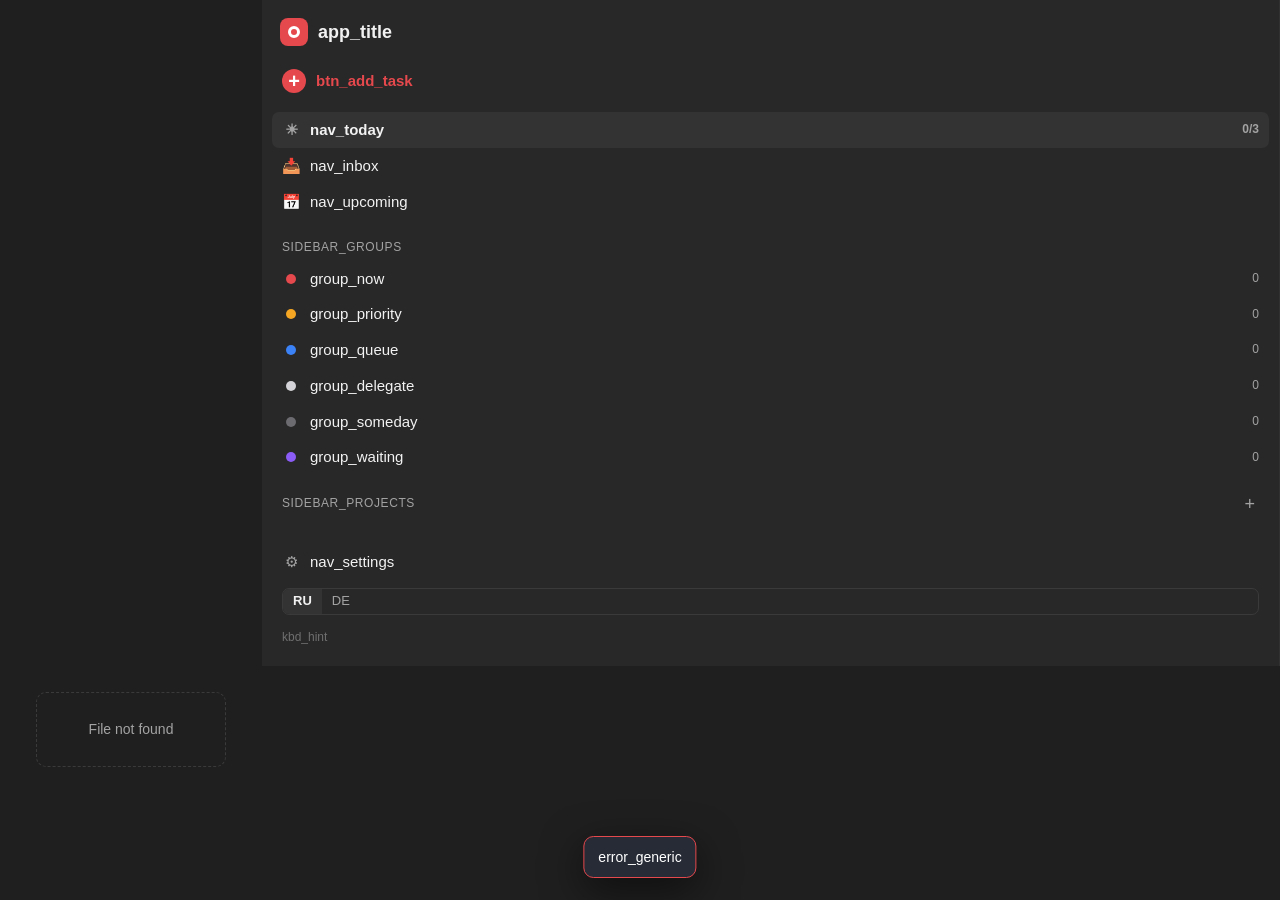
==== commit 20bdc3ca: "Fokus v2 блок D: интерфейс в стиле Todoist — боковая панель, список, композер, панель задачи Виды: С" ====
--- a/fokus/static/index.html
+++ b/fokus/static/index.html
@@ -1,454 +1,480 @@
 <!DOCTYPE html>
-<html lang="ru">
+<html lang="ru" data-theme="dark">
 <head>
 <meta charset="utf-8">
 <meta name="viewport" content="width=device-width, initial-scale=1">
+<meta name="color-scheme" content="dark light">
 <title>Fokus</title>
+<link rel="icon" href="data:,">
 <style>
 /* ============================================================
-   Fokus — тёмная тема, крупный текст. Цвета групп — AGENTS.md §8.
-   Структура: координатор (Fable). Стиль можно править отдельно (Argon):
-   весь CSS — в этом блоке, разметка строится в JS ниже через el().
+   Fokus v2 — интерфейс в стиле Todoist: боковая панель + список.
+   AGENTS.md §8. Весь CSS здесь; разметка строится в JS через el().
    ============================================================ */
 :root {
-  --bg: #0f1115;
-  --surface: #181b22;
-  --surface-2: #21252e;
-  --border: #2a2f3a;
-  --text: #f5f5f7;
-  --muted: #9aa0ab;
-  --accent: #4f8cff;
-  --ok: #22c55e;
-  --danger: #e5484d;
-  --g-now: #e5484d;
-  --g-priority: #f5a623;
-  --g-queue: #3b82f6;
-  --g-delegate: #d4d4d8;
-  --g-someday: #52525b;
-  --g-waiting: #8b5cf6;
-  --radius: 14px;
-  --fs: 18px;
+  --bg: #1f1f1f; --side: #282828; --card: #2a2a2a; --hover: #333333; --border: #3a3a3a; --border-soft: #313131;
+  --text: #f2f2f2; --muted: #a3a3a3; --faint: #6f6f6f; --accent: #e5484d; --accent-text: #fff;
+  --ok: #3fb950; --link: #7cb3ff; --shadow: 0 12px 40px rgba(0,0,0,.55);
+  --g-now: #e5484d; --g-priority: #f5a623; --g-queue: #3b82f6; --g-delegate: #d4d4d8; --g-someday: #6b6b70; --g-waiting: #8b5cf6; --g-inbox: #a3a3a3;
+  --side-w: 262px; --detail-w: 400px; --radius: 10px; --fs: 15px;
+}
+:root[data-theme="light"] {
+  --bg: #ffffff; --side: #fcfaf8; --card: #f6f4f2; --hover: #f1efec; --border: #e5e2de; --border-soft: #eeebe7;
+  --text: #202020; --muted: #6b6b6b; --faint: #a0a0a0; --accent: #db4c3f; --ok: #2e9e46; --link: #2563eb; --shadow: 0 12px 40px rgba(0,0,0,.18);
+  --g-delegate: #8a8a8f; --g-someday: #9a9a9f; --g-inbox: #8a8a8f;
 }
 * { box-sizing: border-box; }
-html, body { margin: 0; padding: 0; background: var(--bg); color: var(--text); }
-body {
-  font: var(--fs)/1.45 -apple-system, BlinkMacSystemFont, "Segoe UI", Roboto, Helvetica, Arial, sans-serif;
-  min-height: 100vh;
-  -webkit-font-smoothing: antialiased;
-}
-button { font: inherit; color: inherit; cursor: pointer; }
-input, select, textarea { font: inherit; color: var(--text); background: var(--surface-2); border: 1px solid var(--border); border-radius: 10px; padding: 10px 12px; }
-input:focus, select:focus, textarea:focus, button:focus-visible { outline: 2px solid var(--accent); outline-offset: 1px; }
-a { color: var(--accent); }
-
-.app { max-width: 980px; margin: 0 auto; padding: 16px 16px 96px; }
-header.top { display: flex; align-items: baseline; justify-content: space-between; gap: 12px; padding: 6px 2px 14px; }
-header.top h1 { margin: 0; font-size: 28px; letter-spacing: .5px; }
-header.top .date { color: var(--muted); font-size: 16px; }
-
-nav.tabs { display: flex; gap: 8px; flex-wrap: wrap; margin-bottom: 20px; }
-nav.tabs button {
-  flex: 1 1 120px; background: var(--surface); border: 1px solid var(--border); border-radius: 12px;
-  padding: 12px 10px; font-size: 17px; font-weight: 600; color: var(--muted);
-}
-nav.tabs button.active { color: var(--text); border-color: var(--accent); background: var(--surface-2); }
-nav.tabs button .cnt { display: inline-block; margin-left: 6px; font-size: 13px; color: var(--muted); }
-
-section.screen { display: none; }
-section.screen.active { display: block; }
-h2 { font-size: 26px; margin: 4px 0 16px; }
-h3 { font-size: 20px; margin: 18px 0 10px; }
-.muted { color: var(--muted); }
-.row { display: flex; gap: 10px; align-items: center; flex-wrap: wrap; }
-.spread { justify-content: space-between; }
-.stack { display: flex; flex-direction: column; gap: 10px; }
-
-.btn { background: var(--surface-2); border: 1px solid var(--border); border-radius: 12px; padding: 10px 16px; font-size: 17px; font-weight: 600; }
-.btn:hover { border-color: #3a4150; }
-.btn.primary { background: var(--accent); border-color: var(--accent); color: #fff; }
-.btn.ok { background: var(--ok); border-color: var(--ok); color: #06240f; }
-.btn.danger { color: #ffb4b6; border-color: #5a2a2d; }
-.btn.small { font-size: 15px; padding: 7px 12px; border-radius: 10px; font-weight: 500; }
-.btn.ghost { background: transparent; }
-.btn.big { font-size: 20px; padding: 16px 20px; width: 100%; text-align: left; }
-.btn:disabled { opacity: .5; cursor: default; }
-
-.card { background: var(--surface); border: 1px solid var(--border); border-radius: var(--radius); padding: 16px 18px; }
-
-/* --- Сегодня ----------------------------------------------------- */
-.today-card { position: relative; display: grid; grid-template-columns: 56px 1fr auto; gap: 14px; align-items: start;
-  background: var(--surface); border: 1px solid var(--border); border-left: 8px solid var(--g-now); border-radius: var(--radius); padding: 20px 20px 16px; margin-bottom: 14px; }
-.today-card .num { font-size: 40px; font-weight: 800; color: var(--muted); line-height: 1; opacity: .6; }
-.today-card .title { font-size: 30px; font-weight: 700; line-height: 1.2; word-break: break-word; }
-.today-card.done .title { text-decoration: line-through; color: var(--muted); }
-.today-card .meta { margin-top: 8px; color: var(--muted); font-size: 16px; display: flex; gap: 10px; flex-wrap: wrap; }
-.today-card .actions { display: flex; flex-direction: column; gap: 8px; align-items: stretch; }
-.check { width: 56px; height: 56px; border-radius: 16px; border: 2px solid var(--border); background: var(--surface-2); font-size: 28px; display: grid; place-items: center; }
-.check.on { background: var(--ok); border-color: var(--ok); color: #06240f; }
-.counter { font-size: 18px; color: var(--muted); }
-.empty { padding: 28px 18px; text-align: center; color: var(--muted); font-size: 20px; border: 1px dashed var(--border); border-radius: var(--radius); }
-
-/* --- Строка задачи (доска, фильтры, кандидаты) -------------------- */
-.task { display: grid; grid-template-columns: 1fr auto; gap: 10px 14px; align-items: center; padding: 12px 14px; margin-bottom: 8px;
-  background: var(--surface); border: 1px solid var(--border); border-left: 6px solid var(--border); border-radius: 12px; }
-.task .t { font-size: 19px; font-weight: 600; word-break: break-word; }
-.task.done .t { text-decoration: line-through; color: var(--muted); }
-.task .m { color: var(--muted); font-size: 15px; display: flex; flex-wrap: wrap; gap: 8px; margin-top: 4px; align-items: center; }
-.task .a { display: flex; gap: 6px; flex-wrap: wrap; justify-content: flex-end; }
-.task .note { color: var(--muted); font-size: 15px; margin-top: 4px; white-space: pre-wrap; }
-.score { font-weight: 700; color: var(--text); }
-.badge { display: inline-block; padding: 1px 8px; border-radius: 999px; font-size: 13px; border: 1px solid var(--border); color: var(--muted); }
-.badge.warn { color: #ffd38a; border-color: #6b4e14; }
-.badge.alert { color: #ffb4b6; border-color: #6b2a2d; }
-.badge.ok { color: #9fe8b4; border-color: #1f5a2f; }
-.badge.grp { color: var(--text); }
-
-/* группы */
-.g-now { border-left-color: var(--g-now) !important; }
-.g-priority { border-left-color: var(--g-priority) !important; }
-.g-queue { border-left-color: var(--g-queue) !important; }
-.g-delegate { border-left-color: var(--g-delegate) !important; }
-.g-someday { border-left-color: var(--g-someday) !important; }
-.g-waiting { border-left-color: var(--g-waiting) !important; }
-.dot { display: inline-block; width: 14px; height: 14px; border-radius: 50%; vertical-align: -1px; margin-right: 6px; }
-.dot.now { background: var(--g-now); } .dot.priority { background: var(--g-priority); } .dot.queue { background: var(--g-queue); }
-.dot.delegate { background: var(--g-delegate); } .dot.someday { background: var(--g-someday); } .dot.waiting { background: var(--g-waiting); }
-
-.group { margin-bottom: 22px; }
-.group-head { display: flex; align-items: baseline; gap: 10px; padding: 6px 2px 8px; border-bottom: 2px solid var(--border); margin-bottom: 10px; }
-.group-head h3 { margin: 0; font-size: 21px; }
-.group-head .cnt { font-size: 18px; color: var(--muted); }
-.group-head .desc { color: var(--muted); font-size: 14px; margin-left: auto; text-align: right; }
-
-/* --- Мастер -------------------------------------------------------- */
-.wizard { max-width: 720px; }
-.wizard .q { font-size: 28px; font-weight: 700; margin: 10px 0 18px; line-height: 1.25; }
-.opts { display: grid; gap: 10px; }
-.opt { text-align: left; font-size: 20px; padding: 16px 18px; border-radius: 14px; background: var(--surface); border: 2px solid var(--border); }
-.opt:hover { border-color: #3a4150; }
-.opt.sel { border-color: var(--accent); background: var(--surface-2); }
-.step { color: var(--muted); font-size: 15px; letter-spacing: .5px; text-transform: uppercase; }
-.progress { height: 6px; background: var(--surface-2); border-radius: 3px; overflow: hidden; margin: 8px 0 18px; }
-.progress > div { height: 100%; background: var(--accent); transition: width .2s; }
-label.f { display: block; color: var(--muted); font-size: 15px; margin: 12px 0 6px; }
-input.wide, textarea.wide { width: 100%; font-size: 20px; }
-.summary { text-align: center; padding: 26px 18px; }
-.summary .grp { font-size: 30px; font-weight: 800; }
-.summary .sc { font-size: 64px; font-weight: 800; line-height: 1; margin: 10px 0 6px; }
-.summary .hints { margin: 16px auto 0; max-width: 520px; text-align: left; display: grid; gap: 8px; }
-.summary .hints div { background: var(--surface-2); border-radius: 10px; padding: 10px 14px; }
-
-/* --- Настройки ------------------------------------------------------ */
+html, body { margin: 0; height: 100%; background: var(--bg); color: var(--text); }
+body { font: var(--fs)/1.45 -apple-system, BlinkMacSystemFont, "Segoe UI", Roboto, Helvetica, Arial, sans-serif; -webkit-font-smoothing: antialiased; overflow: hidden; }
+button { font: inherit; color: inherit; cursor: pointer; background: none; border: 0; padding: 0; }
+input, select, textarea { font: inherit; color: var(--text); background: var(--card); border: 1px solid var(--border); border-radius: 8px; padding: 8px 10px; }
+input:focus, select:focus, textarea:focus, button:focus-visible { outline: 2px solid var(--link); outline-offset: 1px; }
+a { color: var(--link); }
+h1, h2, h3 { margin: 0; font-weight: 700; }
+.muted { color: var(--muted); } .faint { color: var(--faint); } .small { font-size: 13px; }
+.row { display: flex; align-items: center; gap: 8px; } .grow { flex: 1 1 auto; min-width: 0; } .wrap { flex-wrap: wrap; }
+.hidden { display: none !important; }
+
+/* --- каркас --------------------------------------------------- */
+.app { display: grid; grid-template-columns: var(--side-w) 1fr; height: 100%; }
+.app.detail-open { grid-template-columns: var(--side-w) 1fr var(--detail-w); }
+aside.sidebar { background: var(--side); border-right: 1px solid var(--border-soft); display: flex; flex-direction: column; padding: 14px 10px; overflow-y: auto; }
+main { overflow-y: auto; position: relative; }
+.main-inner { max-width: 780px; margin: 0 auto; padding: 26px 36px 120px; }
+aside.detail { background: var(--side); border-left: 1px solid var(--border-soft); overflow-y: auto; display: none; }
+.app.detail-open aside.detail { display: block; }
+
+/* --- боковая панель ------------------------------------------- */
+.brand { display: flex; align-items: center; gap: 10px; padding: 4px 8px 10px; }
+.brand .logo { width: 28px; height: 28px; border-radius: 8px; background: var(--accent); display: grid; place-items: center; }
+.brand .logo i { width: 12px; height: 12px; border-radius: 50%; border: 3px solid #fff; display: block; }
+.brand h1 { font-size: 18px; } .brand .date { font-size: 12px; color: var(--muted); }
+.btn-add { display: flex; align-items: center; gap: 10px; width: 100%; padding: 9px 10px; border-radius: 8px; color: var(--accent); font-weight: 600; margin: 4px 0 10px; }
+.btn-add:hover { background: var(--hover); }
+.btn-add .plus { width: 24px; height: 24px; border-radius: 50%; background: var(--accent); color: #fff; display: grid; place-items: center; font-size: 20px; line-height: 1; }
+.nav-item { display: flex; align-items: center; gap: 10px; width: 100%; padding: 7px 10px; border-radius: 7px; color: var(--text); text-align: left; }
+.nav-item:hover { background: var(--hover); } .nav-item.active { background: var(--hover); font-weight: 600; }
+.nav-item .ic { width: 18px; text-align: center; color: var(--muted); flex: none; }
+.nav-item .cnt { margin-left: auto; color: var(--muted); font-size: 12px; }
+.nav-item .cnt.alert { color: var(--accent); font-weight: 600; }
+.nav-sec { margin-top: 16px; padding: 4px 10px; font-size: 12px; color: var(--muted); text-transform: uppercase; letter-spacing: .6px; display: flex; align-items: center; }
+.nav-sec button { margin-left: auto; color: var(--muted); font-size: 18px; line-height: 1; padding: 0 4px; border-radius: 6px; } .nav-sec button:hover { background: var(--hover); color: var(--text); }
+.dot { width: 10px; height: 10px; border-radius: 50%; display: inline-block; flex: none; }
+.side-foot { margin-top: auto; padding-top: 14px; display: flex; flex-direction: column; gap: 4px; }
+.side-foot .kbd { padding: 6px 10px; color: var(--faint); font-size: 12px; }
+.lang-toggle { display: inline-flex; border: 1px solid var(--border); border-radius: 7px; overflow: hidden; margin: 4px 10px; }
+.lang-toggle button { padding: 3px 10px; font-size: 13px; color: var(--muted); } .lang-toggle button.on { background: var(--hover); color: var(--text); font-weight: 600; }
+
+/* --- заголовок вида ------------------------------------------- */
+.view-head { display: flex; align-items: flex-end; gap: 14px; margin-bottom: 18px; }
+.view-head h2 { font-size: 24px; } .view-head .sub { color: var(--muted); font-size: 14px; margin-top: 2px; }
+.view-head .tools { margin-left: auto; display: flex; gap: 8px; align-items: center; }
+.view-head .counter { font-size: 14px; color: var(--muted); }
+.chips { display: flex; gap: 6px; flex-wrap: wrap; margin: 0 0 14px; }
+.chip { padding: 4px 11px; border-radius: 999px; border: 1px solid var(--border); font-size: 13px; color: var(--muted); display: inline-flex; gap: 6px; align-items: center; }
+.chip:hover { background: var(--hover); color: var(--text); } .chip.on { background: var(--hover); color: var(--text); border-color: var(--muted); }
+.section { margin: 22px 0 8px; display: flex; align-items: baseline; gap: 10px; }
+.section h3 { font-size: 15px; } .section .cnt { color: var(--muted); font-size: 13px; }
+.empty { padding: 26px 16px; text-align: center; color: var(--muted); border: 1px dashed var(--border); border-radius: var(--radius); font-size: 14px; }
+.empty b { color: var(--text); }
+.btn { display: inline-flex; align-items: center; gap: 6px; padding: 7px 14px; border-radius: 8px; background: var(--card); border: 1px solid var(--border); font-weight: 600; font-size: 14px; }
+.btn:hover { background: var(--hover); } .btn.primary { background: var(--accent); border-color: var(--accent); color: var(--accent-text); } .btn.primary:hover { filter: brightness(1.08); }
+.btn.ghost { background: transparent; border-color: transparent; color: var(--muted); } .btn.ghost:hover { background: var(--hover); color: var(--text); }
+.btn.small { padding: 4px 10px; font-size: 13px; } .btn.danger { color: #ff8a8e; } .btn:disabled { opacity: .5; cursor: default; }
+.link-btn { color: var(--link); font-size: 14px; } .link-btn:hover { text-decoration: underline; }
+
+/* --- строка задачи -------------------------------------------- */
+.task { display: grid; grid-template-columns: 30px 1fr auto; gap: 10px; align-items: start; padding: 9px 8px 9px 4px; border-bottom: 1px solid var(--border-soft); position: relative; border-radius: 6px; }
+.task:hover { background: var(--hover); }
+.task.selected { background: var(--hover); }
+.task .check { width: 22px; height: 22px; margin-top: 2px; border-radius: 50%; border: 2px solid var(--c, var(--muted)); background: color-mix(in srgb, var(--c, var(--muted)) 14%, transparent); display: grid; place-items: center; color: transparent; font-size: 13px; transition: background .15s, color .15s; flex: none; }
+.task .check:hover { color: var(--c, var(--muted)); } .task.done .check { background: var(--c, var(--muted)); color: #fff; }
+.task .check.checking { background: var(--c); color: #fff; transform: scale(1.1); }
+.task .body { min-width: 0; cursor: pointer; }
+.task .title { font-size: 15px; line-height: 1.35; word-break: break-word; } .task.done .title { color: var(--muted); text-decoration: line-through; }
+.task.big .title { font-size: 17px; font-weight: 600; }
+.task .note { color: var(--muted); font-size: 13px; margin-top: 2px; white-space: pre-wrap; word-break: break-word; max-height: 3.9em; overflow: hidden; }
+.task .meta { display: flex; flex-wrap: wrap; gap: 4px 10px; margin-top: 3px; font-size: 12px; color: var(--muted); align-items: center; }
+.task .meta .due.today, .task .meta .due.overdue { color: var(--accent); font-weight: 600; }
+.task .meta .due.tomorrow { color: var(--g-priority); }
+.task .meta .proj { display: inline-flex; align-items: center; gap: 5px; }
+.task .num { position: absolute; left: -26px; top: 10px; color: var(--faint); font-size: 13px; font-weight: 700; width: 20px; text-align: right; }
+.badge { display: inline-flex; align-items: center; padding: 0 7px; border-radius: 999px; font-size: 11px; border: 1px solid var(--border); color: var(--muted); line-height: 18px; }
+.badge.warn { color: #ffd38a; border-color: #6b4e14; } .badge.alert { color: #ffb4b6; border-color: #6b2a2d; } .badge.ok { color: #9fe8b4; border-color: #1f5a2f; }
+:root[data-theme="light"] .badge.warn { color: #8a5a00; border-color: #f0d49a; } :root[data-theme="light"] .badge.alert { color: #b42318; border-color: #f3b4b0; } :root[data-theme="light"] .badge.ok { color: #1b7a35; border-color: #a8e1b6; }
+.task .actions { display: flex; gap: 2px; opacity: 0; transition: opacity .12s; align-self: center; }
+.task:hover .actions, .task:focus-within .actions { opacity: 1; }
+.ib { width: 30px; height: 30px; border-radius: 7px; display: grid; place-items: center; color: var(--muted); font-size: 15px; } .ib:hover { background: var(--card); color: var(--text); }
+.ib.primary { color: var(--link); } .ib.danger:hover { color: #ff8a8e; }
+.task .quick { align-self: center; }
+.list.numbered { padding-left: 26px; }
+
+/* --- события календаря ----------------------------------------- */
+.event { display: grid; grid-template-columns: 110px 1fr; gap: 10px; padding: 7px 8px; border-left: 3px solid var(--link); margin: 4px 0; background: var(--card); border-radius: 6px; font-size: 14px; }
+.event .time { color: var(--muted); font-variant-numeric: tabular-nums; } .event .ttl { word-break: break-word; } .event .loc { color: var(--muted); font-size: 12px; }
+.day-head { display: flex; align-items: baseline; gap: 10px; margin: 20px 0 6px; border-bottom: 1px solid var(--border); padding-bottom: 6px; }
+.day-head h3 { font-size: 15px; } .day-head .today { color: var(--accent); font-size: 12px; font-weight: 700; text-transform: uppercase; }
+
+/* --- композер ----------------------------------------------------- */
+.composer { border: 1px solid var(--border); border-radius: var(--radius); padding: 10px 12px; margin: 0 0 14px; background: var(--card); }
+.composer input.ttl { width: 100%; background: transparent; border: 0; padding: 4px 2px; font-size: 16px; font-weight: 600; } .composer input.ttl:focus { outline: none; }
+.composer textarea { width: 100%; background: transparent; border: 0; padding: 2px; resize: vertical; min-height: 28px; font-size: 14px; } .composer textarea:focus { outline: none; }
+.composer .bar { display: flex; align-items: center; gap: 8px; margin-top: 8px; padding-top: 8px; border-top: 1px solid var(--border-soft); flex-wrap: wrap; }
+.composer .hint { color: var(--faint); font-size: 12px; } .composer select { padding: 4px 8px; font-size: 13px; }
+.add-row { display: flex; align-items: center; gap: 10px; padding: 9px 8px; color: var(--muted); border-radius: 6px; width: 100%; text-align: left; }
+.add-row:hover { background: var(--hover); color: var(--accent); } .add-row .plus { width: 22px; height: 22px; border-radius: 50%; display: grid; place-items: center; font-size: 18px; color: var(--accent); }
+
+/* --- модалки, мастер -------------------------------------------- */
+.overlay { position: fixed; inset: 0; background: rgba(0,0,0,.55); display: grid; place-items: center; padding: 16px; z-index: 50; }
+.modal { background: var(--side); border: 1px solid var(--border); border-radius: 14px; padding: 20px 22px; width: min(640px, 100%); max-height: 92vh; overflow: auto; box-shadow: var(--shadow); }
+.modal h3 { font-size: 18px; margin-bottom: 12px; }
+.modal .bar { display: flex; gap: 8px; justify-content: flex-end; margin-top: 16px; }
+.wizard .q { font-size: 21px; font-weight: 700; margin: 6px 0 14px; line-height: 1.25; }
+.wizard .step { color: var(--muted); font-size: 12px; text-transform: uppercase; letter-spacing: .5px; }
+.wizard .ttl { color: var(--muted); font-size: 14px; margin-bottom: 4px; word-break: break-word; }
+.progress { height: 4px; background: var(--card); border-radius: 2px; overflow: hidden; margin: 8px 0 14px; } .progress > div { height: 100%; background: var(--accent); transition: width .2s; }
+.opts { display: grid; gap: 6px; }
+.opt { display: flex; align-items: center; gap: 12px; text-align: left; font-size: 16px; padding: 11px 14px; border-radius: 10px; background: var(--card); border: 1.5px solid var(--border); }
+.opt:hover { border-color: var(--muted); } .opt.sel { border-color: var(--link); background: var(--hover); }
+.opt kbd { font: 600 12px/1 ui-monospace, Menlo, monospace; color: var(--muted); border: 1px solid var(--border); border-radius: 4px; padding: 3px 6px; min-width: 22px; text-align: center; }
+.wizard input.wide { width: 100%; font-size: 16px; margin-top: 6px; }
+.summary { text-align: center; padding: 10px 0 0; }
+.summary .grp { font-size: 22px; font-weight: 800; display: inline-flex; align-items: center; gap: 8px; }
+.summary .sc { font-size: 52px; font-weight: 800; line-height: 1.1; margin: 6px 0; }
+.summary .hints { margin: 12px auto 0; max-width: 460px; text-align: left; display: grid; gap: 6px; }
+.summary .hints div { background: var(--card); border-radius: 8px; padding: 8px 12px; font-size: 14px; }
+.toast { position: fixed; left: 50%; bottom: 22px; transform: translateX(-50%); background: #262b36; border: 1px solid var(--border); color: #fff; padding: 10px 14px; border-radius: 10px; font-size: 14px; max-width: min(640px, 92vw); z-index: 60; box-shadow: var(--shadow); display: flex; gap: 14px; align-items: center; }
+.toast.err { border-color: var(--accent); } .toast.ok { border-color: var(--ok); } .toast button { color: var(--link); font-weight: 600; }
+.skeleton { height: 42px; border-radius: 6px; background: linear-gradient(90deg, var(--card), var(--hover), var(--card)); background-size: 200% 100%; animation: sk 1.2s infinite; margin-bottom: 6px; }
+@keyframes sk { from { background-position: 200% 0; } to { background-position: -200% 0; } }
+
+/* --- панель задачи ------------------------------------------------ */
+.detail-inner { padding: 18px 18px 60px; }
+.detail .top { display: flex; align-items: center; gap: 8px; margin-bottom: 10px; }
+.detail input.ttl { width: 100%; font-size: 18px; font-weight: 700; background: transparent; border: 1px solid transparent; padding: 6px 8px; border-radius: 8px; }
+.detail input.ttl:hover, .detail textarea.note:hover { border-color: var(--border); }
+.detail textarea.note { width: 100%; background: transparent; border: 1px solid transparent; min-height: 60px; resize: vertical; padding: 6px 8px; border-radius: 8px; font-size: 14px; }
+.kv { display: grid; grid-template-columns: 120px 1fr; gap: 6px 10px; font-size: 14px; margin: 12px 0; }
+.kv .k { color: var(--muted); }
+.detail .block { border-top: 1px solid var(--border-soft); padding-top: 12px; margin-top: 12px; }
+.detail .block h4 { margin: 0 0 8px; font-size: 13px; color: var(--muted); text-transform: uppercase; letter-spacing: .5px; }
+.jrow { font-size: 13px; color: var(--muted); padding: 3px 0; display: grid; grid-template-columns: 96px 1fr; gap: 8px; }
+.jrow b { color: var(--text); font-weight: 600; }
+
+/* --- настройки ---------------------------------------------------- */
+.card { background: var(--card); border: 1px solid var(--border-soft); border-radius: var(--radius); padding: 16px 18px; margin-bottom: 16px; }
+.card h3 { font-size: 16px; margin-bottom: 12px; }
 .grid2 { display: grid; grid-template-columns: repeat(auto-fit, minmax(200px, 1fr)); gap: 12px; }
-.field label { display: block; color: var(--muted); font-size: 15px; margin-bottom: 4px; }
-.field input, .field select { width: 100%; }
-table.journal { width: 100%; border-collapse: collapse; font-size: 15px; }
-table.journal th, table.journal td { text-align: left; padding: 6px 8px; border-bottom: 1px solid var(--border); vertical-align: top; }
-table.journal th { color: var(--muted); font-weight: 600; }
-
-/* --- Модалка, тост -------------------------------------------------- */
-.overlay { position: fixed; inset: 0; background: rgba(0,0,0,.6); display: grid; place-items: center; padding: 16px; z-index: 50; }
-.modal { background: var(--surface); border: 1px solid var(--border); border-radius: 16px; padding: 20px; width: min(640px, 100%); max-height: 90vh; overflow: auto; }
-.modal h3 { margin: 0 0 12px; font-size: 22px; }
-.toast { position: fixed; left: 50%; bottom: 24px; transform: translateX(-50%); background: #262b36; border: 1px solid var(--border); color: var(--text);
-  padding: 12px 18px; border-radius: 12px; font-size: 17px; max-width: min(640px, 92vw); z-index: 60; box-shadow: 0 8px 30px rgba(0,0,0,.5); }
-.toast.err { border-color: var(--danger); }
-.toast.ok { border-color: var(--ok); }
-
-@media (max-width: 640px) {
-  :root { --fs: 17px; }
-  .today-card { grid-template-columns: 1fr; }
-  .today-card .num { display: none; }
-  .today-card .title { font-size: 26px; }
-  .today-card .actions { flex-direction: row; }
-  .task { grid-template-columns: 1fr; }
-  .task .a { justify-content: flex-start; }
-  .group-head .desc { display: none; }
+.field label { display: block; color: var(--muted); font-size: 13px; margin-bottom: 4px; } .field input, .field select, .field textarea { width: 100%; }
+details summary { cursor: pointer; color: var(--muted); font-weight: 600; margin-bottom: 10px; }
+table.journal { width: 100%; border-collapse: collapse; font-size: 13px; table-layout: fixed; }
+table.journal th, table.journal td { text-align: left; padding: 5px 6px; border-bottom: 1px solid var(--border-soft); vertical-align: top; word-break: break-word; }
+table.journal th { color: var(--muted); font-weight: 600; } table.journal th:first-child, table.journal td:first-child { width: 20%; }
+.proj-row { display: flex; align-items: center; gap: 10px; padding: 6px 0; border-bottom: 1px solid var(--border-soft); }
+.proj-row input[type=text] { flex: 1; } .proj-row input[type=color] { width: 36px; height: 30px; padding: 2px; }
+.proj-row.archived { opacity: .6; }
+.color-swatches { display: flex; gap: 6px; flex-wrap: wrap; } .swatch { width: 24px; height: 24px; border-radius: 50%; border: 2px solid transparent; } .swatch.on { border-color: var(--text); }
+
+/* --- узкие экраны --------------------------------------------------- */
+.menu-btn { display: none; position: fixed; top: 10px; left: 10px; z-index: 40; width: 38px; height: 38px; border-radius: 9px; background: var(--side); border: 1px solid var(--border); font-size: 18px; }
+@media (max-width: 960px) {
+  .app, .app.detail-open { grid-template-columns: 1fr; }
+  aside.sidebar { position: fixed; inset: 0 auto 0 0; width: var(--side-w); z-index: 45; transform: translateX(-100%); transition: transform .18s; box-shadow: var(--shadow); }
+  .app.nav-open aside.sidebar { transform: none; }
+  .nav-overlay { position: fixed; inset: 0; background: rgba(0,0,0,.4); z-index: 44; display: none; } .app.nav-open .nav-overlay { display: block; }
+  .menu-btn { display: grid; place-items: center; }
+  .main-inner { padding: 60px 16px 120px; }
+  aside.detail { position: fixed; inset: 0; width: 100%; z-index: 46; }
+  .task .actions { opacity: 1; }
 }
 </style>
 </head>
 <body>
-<div class="app">
-  <header class="top">
-    <h1 id="app-title">Fokus</h1>
-    <div class="date" id="app-date"></div>
-  </header>
-  <nav class="tabs" id="tabs"></nav>
-
-  <section class="screen" id="screen-today"></section>
-  <section class="screen" id="screen-add"></section>
-  <section class="screen" id="screen-board"></section>
-  <section class="screen" id="screen-filters"></section>
-  <section class="screen" id="screen-settings"></section>
+<div class="app" id="app">
+  <button class="menu-btn" id="menu-btn" title="Меню">☰</button>
+  <div class="nav-overlay" id="nav-overlay"></div>
+  <aside class="sidebar" id="sidebar"></aside>
+  <main><div class="main-inner" id="main"></div></main>
+  <aside class="detail" id="detail"></aside>
 </div>
-
 <script>
 (function () {
   'use strict';
-
-  // ------------------------------------------------------------ состояние
+  // ------------------------------------------------------------ константы и состояние
   const GROUPS = ['now', 'priority', 'queue', 'delegate', 'someday', 'waiting'];
-  const ICON = { now: '🔴', priority: '🟠', queue: '🔵', delegate: '⚪', someday: '⚫', waiting: '⏸' };
-  const SCREENS = ['today', 'add', 'board', 'filters', 'settings'];
+  const GROUP_ICON = { now: '🔴', priority: '🟠', queue: '🔵', delegate: '⚪', someday: '⚫', waiting: '⏸', inbox: '📥' };
+  const GROUP_COLOR = { now: 'var(--g-now)', priority: 'var(--g-priority)', queue: 'var(--g-queue)', delegate: 'var(--g-delegate)', someday: 'var(--g-someday)', waiting: 'var(--g-waiting)', inbox: 'var(--g-inbox)' };
+  const SWATCHES = ['#14b8a6', '#22c55e', '#a855f7', '#3b82f6', '#f5a623', '#e5484d', '#ec4899', '#8b8b8b'];
   const state = {
-    lang: 'ru', L: {}, settings: null, today: null, screen: 'today', sort: 'score',
-    counts: null, wiz: null, filters: { group: '', due: '', who: '', duration: '', status: 'open' }, serverToday: ''
+    lang: 'ru', L: {}, settings: null, projects: [], counts: {}, review: 0, today: { n: 0, limit: 3 }, serverToday: '',
+    route: { view: 'today', arg: null }, sort: 'score', chip: '', composer: null, detailId: null, wiz: null, showDone: false
   };
+  let busy = false;
 
   // ------------------------------------------------------------ утилиты
   const $ = (s) => document.querySelector(s);
   function t(key, vars) {
-    let s = state.L[key];
-    if (s === undefined) s = key;
-    if (vars) for (const k in vars) s = s.split('{' + k + '}').join(String(vars[k]));
+    let s = state.L[key]; if (s === undefined) s = key;
+    if (vars) s = s.replace(/\{(\w+)\}/g, (m, k) => (k in vars ? String(vars[k]) : m));
     return s;
   }
   function el(tag, attrs) {
     const e = document.createElement(tag);
     if (attrs) for (const k in attrs) {
-      const v = attrs[k];
-      if (v === null || v === undefined || v === false) continue;
-      if (k === 'class') e.className = v;
-      else if (k === 'text') e.textContent = v;
-      else if (k.slice(0, 2) === 'on') e.addEventListener(k.slice(2), v);
-      else e.setAttribute(k, v === true ? '' : v);
+      const v = attrs[k]; if (v === null || v === undefined || v === false) continue;
+      if (k === 'class') e.className = v; else if (k === 'text') e.textContent = v; else if (k === 'style' && typeof v === 'object') Object.assign(e.style, v);
+      else if (k.slice(0, 2) === 'on') e.addEventListener(k.slice(2), v); else e.setAttribute(k, v === true ? '' : v);
     }
     for (let i = 2; i < arguments.length; i++) append(e, arguments[i]);
     return e;
   }
-  function append(parent, child) {
-    if (child === null || child === undefined || child === false) return;
-    if (Array.isArray(child)) { child.forEach((c) => append(parent, c)); return; }
-    parent.appendChild(typeof child === 'string' || typeof child === 'number' ? document.createTextNode(String(child)) : child);
-  }
-  function clear(node) { while (node.firstChild) node.removeChild(node.firstChild); return node; }
-
-  async function api(method, path, body) {
-    let res;
-    try {
-      res = await fetch(path, {
-        method: method,
-        headers: body !== undefined ? { 'Content-Type': 'application/json' } : {},
-        body: body !== undefined ? JSON.stringify(body) : undefined
-      });
-    } catch (e) {
-      throw { status: 0, data: { error: 'network', message: t('error_network') } };
-    }
-    let data = null;
-    try { data = await res.json(); } catch (e) { data = { error: 'bad_response', message: res.statusText }; }
-    if (!res.ok) throw { status: res.status, data: data || {} };
-    return data;
-  }
-
-  let toastTimer = null;
-  function toast(msg, kind) {
-    const old = $('.toast'); if (old) old.remove();
-    const node = el('div', { class: 'toast ' + (kind || '') , text: msg });
-    document.body.appendChild(node);
-    clearTimeout(toastTimer);
-    toastTimer = setTimeout(() => node.remove(), 3500);
-  }
-  function showError(err) {
-    const d = (err && err.data) || {};
-    let msg = d.message || d.error || String(err);
-    if (d.error === 'validation' && d.field) msg = t('settings_invalid', { field: d.field });
-    toast(t('error_generic', { message: msg }), 'err');
-  }
-
-  function modal(title, body, buttons) {
-    const box = el('div', { class: 'modal' }, el('h3', { text: title }), body);
-    const overlay = el('div', { class: 'overlay', onclick: (ev) => { if (ev.target === overlay) close(); } }, box);
-    const bar = el('div', { class: 'row', style: 'margin-top:16px;justify-content:flex-end' });
-    (buttons || [{ label: t('btn_close') }]).forEach((b) => {
-      bar.appendChild(el('button', { class: 'btn ' + (b.cls || ''), text: b.label, onclick: () => { if (b.onclick) b.onclick(); if (!b.keep) close(); } }));
-    });
-    box.appendChild(bar);
-    document.body.appendChild(overlay);
-    function close() { overlay.remove(); }
-    return close;
-  }
-
-  function groupLabel(g) { return ICON[g] + ' ' + t('group_' + g); }
+  function append(p, c) {
+    if (c === null || c === undefined || c === false) return;
+    if (Array.isArray(c)) { c.forEach((x) => append(p, x)); return; }
+    p.appendChild(typeof c === 'object' ? c : document.createTextNode(String(c)));
+  }
+  function clear(n) { while (n.firstChild) n.removeChild(n.firstChild); return n; }
+  function dot(color) { return el('span', { class: 'dot', style: { background: color } }); }
+  function gdot(g) { return dot(GROUP_COLOR[g] || 'var(--muted)'); }
+  const locale = () => (state.lang === 'de' ? 'de-DE' : 'ru-RU');
+  function fmtDay(iso, opts) { try { return new Intl.DateTimeFormat(locale(), opts || { weekday: 'short', day: 'numeric', month: 'short' }).format(new Date(iso + 'T00:00:00')); } catch (e) { return iso; } }
+  function fmtTime(iso) { return iso && iso.length >= 16 ? iso.slice(11, 16) : ''; }
+  function fmtTs(ts) { return String(ts || '').replace('T', ' ').slice(0, 16); }
+  function fmtScore(s) { return Number(s || 0).toFixed(1); }
+  function projectOf(id) { return state.projects.find((p) => p.id === id) || { id: id, name: id, color: 'var(--muted)' }; }
+  function isTodayNow(task) { return !!task.is_today && task.today_date === state.serverToday; }
   function dueLabel(task) {
     if (task.days_left === null || task.days_left === undefined) return t('no_deadline');
     const n = task.days_left;
-    if (n < 0) return t('due_overdue', { n: -n });
-    if (n === 0) return t('due_today');
-    if (n === 1) return t('due_tomorrow');
+    if (n < 0) return t('due_overdue', { n: -n }); if (n === 0) return t('due_today'); if (n === 1) return t('due_tomorrow');
     return t('due_in_days', { n: n });
   }
-  function durLabel(d) { return t('dur_' + d); }
-  function whoLabel(task) {
-    if (task.who === 'delegate') return task.delegate_to ? t('who_delegate_to', { name: task.delegate_to }) : t('who_delegate');
-    return t('who_me');
-  }
-  function fmtScore(s) { return Number(s).toFixed(1); }
-  function fmtTs(ts) { return String(ts || '').replace('T', ' ').slice(0, 16); }
-
+  function dueClass(task) { if (task.days_left === null || task.days_left === undefined) return ''; if (task.days_left < 0) return 'overdue'; if (task.days_left === 0) return 'today'; if (task.days_left === 1) return 'tomorrow'; return ''; }
+  function whoLabel(task) { return task.who === 'delegate' ? (task.delegate_to ? t('who_delegate_to', { name: task.delegate_to }) : t('who_delegate')) : t('who_me'); }
+  function groupName(g) { return t('group_' + g); }
+  async function guarded(fn) { if (busy) return; busy = true; try { return await fn(); } finally { busy = false; } }
+
+  async function api(method, path, body) {
+    let res;
+    try { res = await fetch(path, { method: method, headers: body !== undefined ? { 'Content-Type': 'application/json' } : {}, body: body !== undefined ? JSON.stringify(body) : undefined }); }
+    catch (e) { throw { status: 0, data: { error: 'network', message: t('error_network') } }; }
+    let data = null; try { data = await res.json(); } catch (e) { data = { error: 'bad_response', message: res.statusText }; }
+    if (!res.ok) throw { status: res.status, data: data || {} };
+    return data;
+  }
+  let toastTimer = null;
+  function toast(msg, kind, action) {
+    const old = $('.toast'); if (old) old.remove();
+    const node = el('div', { class: 'toast ' + (kind || '') }, el('span', { text: msg }), action ? el('button', { text: action.label, onclick: () => { node.remove(); action.fn(); } }) : null);
+    document.body.appendChild(node); clearTimeout(toastTimer); toastTimer = setTimeout(() => node.remove(), action ? 6000 : 3200);
+  }
+  function showError(err) {
+    const d = (err && err.data) || {}; let msg = d.message || d.error || String(err);
+    if (d.error === 'validation' && d.field) msg = t('settings_invalid', { field: d.field });
+    if (d.error === 'not_empty') msg = t('project_not_empty');
+    toast(t('error_generic', { message: msg }), 'err');
+  }
+  function modal(title, body, buttons, opts) {
+    opts = opts || {};
+    const box = el('div', { class: 'modal ' + (opts.cls || '') }, title ? el('h3', { text: title }) : null, body);
+    const overlay = el('div', { class: 'overlay', onclick: (ev) => { if (ev.target === overlay && !opts.sticky) close(); } }, box);
+    if (buttons && buttons.length) {
+      const bar = el('div', { class: 'bar' });
+      buttons.forEach((b) => bar.appendChild(el('button', { class: 'btn ' + (b.cls || ''), text: b.label, onclick: () => { if (b.onclick) b.onclick(); if (!b.keep) close(); } })));
+      box.appendChild(bar);
+    }
+    document.body.appendChild(overlay);
+    const onKey = (ev) => { if (ev.key === 'Escape') { ev.preventDefault(); close(); } else if (opts.onkey) opts.onkey(ev); };
+    document.addEventListener('keydown', onKey);
+    setTimeout(() => { const f = box.querySelector('input, textarea, button'); if (f) f.focus(); }, 0);
+    function close() { overlay.remove(); document.removeEventListener('keydown', onKey); if (opts.onclose) opts.onclose(); }
+    return { close: close, box: box };
+  }
+
+  // ------------------------------------------------------------ навигация
+  function parseHash() {
+    const h = (location.hash || '#/today').replace(/^#\/?/, '').split('/');
+    return { view: h[0] || 'today', arg: h[1] ? decodeURIComponent(h[1]) : null };
+  }
+  function go(view, arg) { location.hash = '#/' + view + (arg ? '/' + encodeURIComponent(arg) : ''); }
+  window.addEventListener('hashchange', () => { state.route = parseHash(); state.chip = ''; closeComposer(); render(); });
+
+  async function refreshSidebar() {
+    try {
+      const [board, today] = await Promise.all([api('GET', '/api/board'), api('GET', '/api/today')]);
+      state.counts = {}; Object.keys(board.groups || {}).forEach((g) => { state.counts[g] = board.groups[g].count; });
+      state.review = (board.review || []).length;
+      state.today = { n: today.tasks.length, limit: today.limit };
+      state.serverToday = today.date;
+      if (board.projects) state.projects = board.projects.filter((p) => !p.archived);
+      else { const pr = await api('GET', '/api/projects'); state.projects = pr.projects.filter((p) => !p.archived); }
+    } catch (e) { /* боковая панель не критична */ }
+    renderSidebar();
+  }
+  function renderSidebar() {
+    const side = clear($('#sidebar'));
+    const r = state.route;
+    side.appendChild(el('div', { class: 'brand' }, el('div', { class: 'logo' }, el('i')), el('div', {}, el('h1', { text: t('app_title') }), el('div', { class: 'date', text: state.serverToday ? fmtDay(state.serverToday, { weekday: 'long', day: 'numeric', month: 'long' }) : '' }))));
+    side.appendChild(el('button', { class: 'btn-add', onclick: () => openComposer(), title: 'q' }, el('span', { class: 'plus', text: '+' }), t('btn_add_task')));
+    const nav = (view, arg, icon, label, cnt, cntCls) => el('button', { class: 'nav-item' + (r.view === view && (arg || null) === (r.arg || null) ? ' active' : ''), onclick: () => { go(view, arg); closeNav(); } },
+      el('span', { class: 'ic', text: icon }), el('span', { class: 'grow', text: label }), cnt !== undefined && cnt !== null && cnt !== '' ? el('span', { class: 'cnt ' + (cntCls || ''), text: String(cnt) }) : null);
+    side.appendChild(nav('today', null, '☀', t('nav_today'), state.today.n + '/' + state.today.limit));
+    side.appendChild(nav('inbox', null, '📥', t('nav_inbox'), state.counts.inbox || ''));
+    side.appendChild(nav('upcoming', null, '📅', t('nav_upcoming'), ''));
+    if (state.review > 0) side.appendChild(nav('review', null, '↻', t('nav_review'), state.review, 'alert'));
+    side.appendChild(el('div', { class: 'nav-sec', text: t('sidebar_groups') }));
+    GROUPS.forEach((g) => side.appendChild(el('button', { class: 'nav-item' + (r.view === 'group' && r.arg === g ? ' active' : ''), onclick: () => { go('group', g); closeNav(); } },
+      el('span', { class: 'ic' }, gdot(g)), el('span', { class: 'grow', text: groupName(g) }), el('span', { class: 'cnt', text: String(state.counts[g] || 0) }))));
+    side.appendChild(el('div', { class: 'nav-sec' }, t('sidebar_projects'), el('button', { text: '+', title: t('btn_add_project'), onclick: () => newProjectDialog() })));
+    state.projects.forEach((p) => side.appendChild(el('button', { class: 'nav-item' + (r.view === 'project' && r.arg === p.id ? ' active' : ''), onclick: () => { go('project', p.id); closeNav(); } },
+      el('span', { class: 'ic' }, dot(p.color)), el('span', { class: 'grow', text: p.name }), el('span', { class: 'cnt', text: String(p.open_count || 0) }))));
+    const foot = el('div', { class: 'side-foot' });
+    foot.appendChild(nav('settings', null, '⚙', t('nav_settings'), ''));
+    foot.appendChild(el('div', { class: 'lang-toggle' }, ['ru', 'de'].map((l) => el('button', { class: l === state.lang ? 'on' : '', text: l.toUpperCase(), onclick: () => setLang(l) }))));
+    foot.appendChild(el('div', { class: 'kbd', text: t('kbd_hint') }));
+    side.appendChild(foot);
+  }
+  function closeNav() { $('#app').classList.remove('nav-open'); }
+  $('#menu-btn').addEventListener('click', () => $('#app').classList.toggle('nav-open'));
+  $('#nav-overlay').addEventListener('click', closeNav);
+
+  async function setLang(l) {
+    try { const saved = await api('PUT', '/api/settings', { language: l }); await loadLang(saved.language); renderSidebar(); render(); } catch (e) { showError(e); }
+  }
+  async function loadLang(lang) {
+    const d = await api('GET', '/api/i18n?lang=' + encodeURIComponent(lang));
+    state.L = d.strings || d; state.lang = d.lang || lang; document.documentElement.lang = state.lang; document.title = t('app_title');
+  }
+  function applyTheme() { document.documentElement.dataset.theme = (state.settings && state.settings.theme) === 'light' ? 'light' : 'dark'; }
+
+  // ------------------------------------------------------------ действия над задачами
+  async function afterChange() { await refreshSidebar(); await render(); if (state.detailId) openDetail(state.detailId, true); }
+  function markDone(task, btn) {
+    return guarded(async () => {
+      const reopen = task.status === 'done';
+      if (btn) btn.classList.add('checking');
+      try {
+        await api('POST', '/api/tasks/' + task.id + (reopen ? '/reopen' : '/done'));
+        toast(t(reopen ? 'reopen_toast' : 'done_toast', { title: task.title }), 'ok', reopen ? null : { label: t('undo'), fn: () => guarded(async () => { try { await api('POST', '/api/tasks/' + task.id + '/reopen'); await afterChange(); } catch (e) { showError(e); } }) });
+        await afterChange();
+      } catch (e) { showError(e); }
+    });
+  }
+  function deleteTask(task) {
+    if (!window.confirm(t('confirm_delete', { title: task.title }))) return;
+    return guarded(async () => { try { await api('DELETE', '/api/tasks/' + task.id); if (state.detailId === task.id) closeDetail(); await afterChange(); } catch (e) { showError(e); } });
+  }
+  function moveTask(task) {
+    const body = el('div', { class: 'opts' }); let m;
+    GROUPS.forEach((g) => body.appendChild(el('button', { class: 'opt' + (g === task.group ? ' sel' : ''), disabled: g === task.group, onclick: () => guarded(async () => {
+      try { await api('POST', '/api/tasks/' + task.id + '/move', { group: g }); toast(t('moved_toast', { group: groupName(g) }), 'ok'); m.close(); await afterChange(); } catch (e) { showError(e); }
+    }) }, gdot(g), el('span', { class: 'grow' }, groupName(g)), el('span', { class: 'muted small', text: t('group_' + g + '_desc') }))));
+    m = modal(t('move_title', { title: task.title }), body, [{ label: t('btn_cancel') }]);
+  }
+  function moveProject(task) {
+    const body = el('div', { class: 'opts' }); let m;
+    state.projects.forEach((p) => body.appendChild(el('button', { class: 'opt' + (p.id === task.project ? ' sel' : ''), disabled: p.id === task.project, onclick: () => guarded(async () => {
+      try { await api('PATCH', '/api/tasks/' + task.id, { project: p.id }); m.close(); await afterChange(); } catch (e) { showError(e); }
+    }) }, dot(p.color), p.name)));
+    m = modal(t('move_project_title', { title: task.title }), body, [{ label: t('btn_cancel') }]);
+  }
+  function addToToday(task, replaceId) {
+    return guarded(async () => {
+      const body = { task_id: task.id }; if (replaceId) body.replace_id = replaceId;
+      try { await api('POST', '/api/today', body); await afterChange(); return true; }
+      catch (e) { if (e.status === 409 && e.data && e.data.error === 'day_full') { offerReplace(task, e.data); return false; } showError(e); return false; }
+    });
+  }
+  function offerReplace(task, info) {
+    const open = (info.tasks || []).filter((x) => x.status === 'open');
+    if (!open.length) { toast(t('today_limit_done', { limit: info.limit }), 'ok'); return; }
+    const list = el('div', { class: 'opts' }); let m;
+    open.forEach((x) => list.appendChild(el('button', { class: 'opt', onclick: async () => { m.close(); await addToToday(task, x.id); } }, el('div', { class: 'grow' }, x.title, el('div', { class: 'muted small', text: fmtScore(x.score) + ' · ' + dueLabel(x) })))));
+    m = modal(t('today_full_title', { limit: info.limit }), el('div', {}, el('p', { class: 'muted', text: t('today_full_text', { limit: info.limit }) }), el('p', { text: t('today_replace_with', { title: task.title }) }), list), [{ label: t('btn_cancel') }]);
+  }
+  function removeFromToday(task) { return guarded(async () => { try { await api('DELETE', '/api/today/' + task.id); await afterChange(); } catch (e) { showError(e); } }); }
+
+  // ------------------------------------------------------------ строка задачи
   function badges(task, opts) {
-    opts = opts || {};
     const out = [];
-    if (opts.group) out.push(el('span', { class: 'badge grp' }, el('span', { class: 'dot ' + task.group }), t('group_' + task.group)));
-    if (task.is_today && !opts.noToday) out.push(el('span', { class: 'badge ok', text: t('today_badge') }));
-    if (task.status === 'done') out.push(el('span', { class: 'badge ok', text: t('done_badge') }));
+    if (opts.showGroup && task.group !== 'inbox') out.push(el('span', { class: 'badge' }, gdot(task.group), ' ', groupName(task.group)));
+    if (isTodayNow(task) && !opts.noToday) out.push(el('span', { class: 'badge ok', text: t('today_badge') }));
     if (task.group_manual) out.push(el('span', { class: 'badge', text: t('manual_badge') }));
     if (task.carry_count > 0) out.push(el('span', { class: 'badge warn', text: t('carried_badge', { n: task.carry_count }) }));
     if (task.needs_review) out.push(el('span', { class: 'badge alert', text: t('review_badge') }));
     if (task.depends_on) out.push(el('span', { class: 'badge', text: t('depends_prefix', { text: task.depends_on }) }));
     return out;
   }
-
-  // ------------------------------------------------------------ действия над задачей
-  async function markDone(task) {
-    try { await api('POST', '/api/tasks/' + task.id + (task.status === 'done' ? '/reopen' : '/done')); await refreshCurrent(); }
-    catch (e) { showError(e); }
-  }
-  async function deleteTask(task) {
-    if (!window.confirm(t('confirm_delete', { title: task.title }))) return;
-    try { await api('DELETE', '/api/tasks/' + task.id); await refreshCurrent(); } catch (e) { showError(e); }
-  }
-  function moveTask(task) {
-    const body = el('div', { class: 'opts' });
-    let close;
-    GROUPS.forEach((g) => {
-      body.appendChild(el('button', { class: 'opt ' + (g === task.group ? 'sel' : ''), disabled: g === task.group, onclick: async () => {
-        try {
-          await api('POST', '/api/tasks/' + task.id + '/move', { group: g });
-          toast(t('moved_toast', { group: groupLabel(g) }), 'ok');
-          close(); await refreshCurrent();
-        } catch (e) { showError(e); }
-      } }, el('span', { class: 'dot ' + g }), t('group_' + g)));
-    });
-    close = modal(t('move_title', { title: task.title }), body, [{ label: t('btn_cancel') }]);
-  }
-  async function addToToday(task, replaceId) {
-    const body = { task_id: task.id };
-    if (replaceId) body.replace_id = replaceId;
-    try {
-      await api('POST', '/api/today', body);
-      await refreshCurrent();
-      return true;
-    } catch (e) {
-      if (e.status === 409 && e.data && e.data.error === 'day_full') { offerReplace(task, e.data); return false; }
-      showError(e); return false;
-    }
-  }
-  function offerReplace(task, info) {
-    const open = (info.tasks || []).filter((x) => x.status === 'open');
-    if (!open.length) { toast(t('today_all_done'), 'ok'); return; }
-    const body = el('div', {}, el('p', { class: 'muted', text: t('today_full_text') }), el('p', { text: t('today_replace_with', { title: task.title }) }));
-    const list = el('div', { class: 'opts' });
-    let close;
-    open.forEach((x) => {
-      list.appendChild(el('button', { class: 'opt', onclick: async () => { close(); await addToToday(task, x.id); } }, x.title,
-        el('div', { class: 'muted', style: 'font-size:15px' }, fmtScore(x.score) + ' · ' + dueLabel(x))));
-    });
-    body.appendChild(list);
-    close = modal(t('today_full_title', { limit: info.limit }), body, [{ label: t('btn_cancel') }]);
-  }
-  async function removeFromToday(task) {
-    try { await api('DELETE', '/api/today/' + task.id); await refreshCurrent(); } catch (e) { showError(e); }
-  }
-
   function taskRow(task, opts) {
     opts = opts || {};
-    const meta = el('div', { class: 'm' },
-      el('span', { class: 'score', text: fmtScore(task.score) }), '·', dueLabel(task), '·', durLabel(task.duration), '·', whoLabel(task), badges(task, opts));
-    const actions = el('div', { class: 'a' });
+    const p = projectOf(task.project);
+    const inbox = task.group === 'inbox';
+    const meta = el('div', { class: 'meta' });
+    if (!inbox) {
+      meta.appendChild(el('span', { class: 'due ' + dueClass(task), text: dueLabel(task) }));
+      meta.appendChild(el('span', { text: t('dur_' + task.duration) }));
+      meta.appendChild(el('span', { text: fmtScore(task.score) }));
+      if (task.who === 'delegate') meta.appendChild(el('span', { text: whoLabel(task) }));
+    }
+    if (opts.showProject !== false) meta.appendChild(el('span', { class: 'proj' }, dot(p.color), p.name));
+    append(meta, badges(task, opts));
+    const check = el('button', { class: 'check', style: { '--c': GROUP_COLOR[task.group] || 'var(--muted)' }, title: task.status === 'done' ? t('btn_undo') : t('btn_done'), onclick: (ev) => { ev.stopPropagation(); markDone(task, ev.currentTarget); } }, '✓');
+    const actions = el('div', { class: 'actions' });
     if (task.status === 'open') {
-      if (task.group === 'now' && !task.is_today && opts.allowToday !== false)
-        actions.appendChild(el('button', { class: 'btn small primary', text: t('btn_to_today'), onclick: () => addToToday(task) }));
-      if (task.is_today) actions.appendChild(el('button', { class: 'btn small ghost', text: t('btn_remove_today'), onclick: () => removeFromToday(task) }));
-      actions.appendChild(el('button', { class: 'btn small', text: '✓ ' + t('btn_done'), onclick: () => markDone(task) }));
-      actions.appendChild(el('button', { class: 'btn small', text: '⇄ ' + t('btn_move'), onclick: () => moveTask(task) }));
-      actions.appendChild(el('button', { class: 'btn small ' + (task.needs_review ? 'primary' : ''), text: '↻ ' + t('btn_reeval'), onclick: () => startWizard('reeval', task) }));
-    } else {
-      actions.appendChild(el('button', { class: 'btn small', text: t('btn_undo'), onclick: () => markDone(task) }));
+      if (inbox) actions.appendChild(el('button', { class: 'btn small primary quick', text: t('inbox_evaluate'), onclick: (ev) => { ev.stopPropagation(); startWizard({ mode: 'reeval', task: task }); } }));
+      if (task.group === 'now' && !isTodayNow(task) && opts.allowToday !== false) actions.appendChild(el('button', { class: 'ib primary', title: t('btn_to_today'), text: '☆', onclick: (ev) => { ev.stopPropagation(); addToToday(task); } }));
+      if (isTodayNow(task)) actions.appendChild(el('button', { class: 'ib', title: t('btn_remove_today'), text: '★', onclick: (ev) => { ev.stopPropagation(); removeFromToday(task); } }));
+      if (!inbox) actions.appendChild(el('button', { class: 'ib', title: t('btn_move'), text: '⇄', onclick: (ev) => { ev.stopPropagation(); moveTask(task); } }));
+      actions.appendChild(el('button', { class: 'ib', title: t('btn_project'), text: '📁', onclick: (ev) => { ev.stopPropagation(); moveProject(task); } }));
+      actions.appendChild(el('button', { class: 'ib', title: t('btn_reeval'), text: '↻', onclick: (ev) => { ev.stopPropagation(); startWizard({ mode: 'reeval', task: task }); } }));
     }
-    actions.appendChild(el('button', { class: 'btn small danger ghost', text: '🗑', title: t('btn_delete'), onclick: () => deleteTask(task) }));
-    return el('div', { class: 'task g-' + task.group + (task.status === 'done' ? ' done' : '') },
-      el('div', {}, el('div', { class: 't', text: task.title }), task.note ? el('div', { class: 'note', text: task.note }) : null, meta), actions);
-  }
-
-  // ------------------------------------------------------------ навигация
-  function renderTabs() {
-    const nav = clear($('#tabs'));
-    SCREENS.forEach((s) => {
-      const b = el('button', { class: s === state.screen ? 'active' : '', onclick: () => show(s) }, t('nav_' + s));
-      if (s === 'board' && state.counts) {
-        const total = GROUPS.reduce((a, g) => a + (state.counts[g] || 0), 0);
-        b.appendChild(el('span', { class: 'cnt', text: String(total) }));
-      }
-      nav.appendChild(b);
-    });
-  }
-  async function show(screen) {
-    state.screen = screen;
-    SCREENS.forEach((s) => $('#screen-' + s).classList.toggle('active', s === screen));
-    renderTabs();
-    await refreshCurrent();
-    window.scrollTo(0, 0);
-  }
-  async function refreshCurrent() {
-    try {
-      if (state.screen === 'today') await renderToday();
-      else if (state.screen === 'add') renderAdd();
-      else if (state.screen === 'board') await renderBoard();
-      else if (state.screen === 'filters') await renderFilters();
-      else if (state.screen === 'settings') await renderSettings();
-    } catch (e) { showError(e); }
-  }
-
-  // ------------------------------------------------------------ экран 1: Сегодня
-  async function renderToday() {
-    const d = await api('GET', '/api/today');
-    state.today = d;
-    state.serverToday = d.date;
-    $('#app-date').textContent = d.date;
-    const root = clear($('#screen-today'));
-    const openCount = d.tasks.filter((x) => x.status === 'open').length;
-    root.appendChild(el('div', { class: 'row spread' },
-      el('h2', { text: t('today_title') }),
-      el('div', { class: 'counter', text: t('today_counter', { n: d.tasks.length, limit: d.limit }) })));
-
-    if (!d.tasks.length) {
-      root.appendChild(el('div', { class: 'empty', text: t('today_empty', { limit: d.limit }) }));
-    }
-    d.tasks.forEach((task, i) => {
-      const meta = el('div', { class: 'meta' },
-        el('span', { class: 'score', text: fmtScore(task.score) }), dueLabel(task), durLabel(task.duration), whoLabel(task), badges(task, { noToday: true }));
-      const actions = el('div', { class: 'actions' },
-        el('button', { class: 'check' + (task.status === 'done' ? ' on' : ''), title: t('btn_done'), onclick: () => markDone(task) }, '✓'),
-        task.status === 'open' ? el('button', { class: 'btn small ghost', text: t('btn_remove_today'), onclick: () => removeFromToday(task) }) : null);
-      const card = el('div', { class: 'today-card' + (task.status === 'done' ? ' done' : '') },
-        el('div', { class: 'num', text: String(i + 1) }),
-        el('div', {}, el('div', { class: 'title', text: task.title }), task.note ? el('div', { class: 'note muted', text: task.note }) : null, meta,
-          task.needs_review ? el('div', { class: 'row', style: 'margin-top:10px' },
-            el('span', { class: 'muted', text: t('today_review_hint', { n: task.carry_count }) }),
-            el('button', { class: 'btn small primary', text: t('btn_reeval'), onclick: () => startWizard('reeval', task) })) : null),
-        actions);
-      root.appendChild(card);
-    });
-    if (d.tasks.length && openCount === 0) root.appendChild(el('p', { class: 'muted', style: 'font-size:20px;text-align:center', text: t('today_all_done') }));
-
-    // кандидаты из 🔴
-    const candBox = el('div', { style: 'margin-top:18px' });
-    const btn = el('button', { class: 'btn primary', text: t('today_add_from_now'), onclick: () => {
-      list.style.display = list.style.display === 'none' ? 'block' : 'none';
-    } });
-    const list = el('div', { style: 'display:none;margin-top:12px' });
-    if (d.candidates.length) {
-      list.appendChild(el('h3', { text: t('today_candidates_title') }));
-      d.candidates.forEach((c) => list.appendChild(taskRow(c, {})));
-    } else {
-      list.appendChild(el('div', { class: 'empty', text: t('today_no_candidates') }));
-    }
-    if (!d.tasks.length) list.style.display = 'block';
-    candBox.appendChild(btn); candBox.appendChild(list);
-    root.appendChild(candBox);
-  }
-
-  // ------------------------------------------------------------ экран 2: Добавить (мастер)
+    actions.appendChild(el('button', { class: 'ib danger', title: t('btn_delete'), text: '🗑', onclick: (ev) => { ev.stopPropagation(); deleteTask(task); } }));
+    const row = el('div', { class: 'task' + (task.status === 'done' ? ' done' : '') + (opts.big ? ' big' : '') + (state.detailId === task.id ? ' selected' : ''), 'data-id': task.id },
+      opts.number ? el('span', { class: 'num', text: String(opts.number) }) : null, check,
+      el('div', { class: 'body', onclick: () => openDetail(task.id) }, el('div', { class: 'title', text: task.title }), task.note ? el('div', { class: 'note', text: task.note }) : null, meta), actions);
+    return row;
+  }
+  function eventRow(ev) {
+    const time = ev.all_day ? t('all_day') : (fmtTime(ev.start) + (ev.end && !ev.all_day ? '–' + fmtTime(ev.end) : ''));
+    return el('div', { class: 'event' }, el('span', { class: 'time', text: time }), el('div', {}, el('div', { class: 'ttl', text: ev.summary || '—' }), ev.location ? el('div', { class: 'loc', text: ev.location }) : null));
+  }
+  function skeleton(n) { const w = el('div'); for (let i = 0; i < (n || 4); i++) w.appendChild(el('div', { class: 'skeleton' })); return w; }
+
+  // ------------------------------------------------------------ композер (быстрое добавление)
+  function openComposer(preset) {
+    preset = preset || {};
+    if (state.route.view === 'settings') go('inbox');
+    state.composer = { title: preset.title || '', note: '', project: preset.project || (state.route.view === 'project' && state.route.arg) || (state.settings && state.settings.default_project) || 'praxis' };
+    renderComposer();
+  }
+  function closeComposer() { state.composer = null; const c = $('#composer'); if (c) c.remove(); }
+  function renderComposer() {
+    const main = $('#main'); const old = $('#composer'); if (old) old.remove();
+    const c = state.composer; if (!c) return;
+    const title = el('input', { class: 'ttl', type: 'text', maxlength: '200', placeholder: t('composer_placeholder'), value: c.title });
+    const note = el('textarea', { rows: '1', placeholder: t('composer_note') }); note.value = c.note;
+    const sel = el('select', { onchange: (ev) => { c.project = ev.target.value; } }, state.projects.map((p) => el('option', { value: p.id, selected: p.id === c.project }, p.name)));
+    const submit = (mode) => {
+      c.title = title.value.trim(); c.note = note.value.trim();
+      if (!c.title) { toast(t('add_name_required'), 'err'); title.focus(); return; }
+      if (mode === 'inbox') return guarded(async () => {
+        try { const r = await api('POST', '/api/tasks', { title: c.title, note: c.note, project: c.project }); toast(t('added_inbox', { title: r.task.title }), 'ok'); closeComposer(); await afterChange(); }
+        catch (e) { showError(e); }
+      });
+      startWizard({ mode: 'new', title: c.title, note: c.note, project: c.project });
+    };
+    title.addEventListener('keydown', (ev) => { if (ev.key === 'Enter') { ev.preventDefault(); submit(ev.shiftKey ? 'inbox' : 'evaluate'); } if (ev.key === 'Escape') closeComposer(); });
+    note.addEventListener('keydown', (ev) => { if (ev.key === 'Enter' && !ev.altKey) { ev.preventDefault(); submit(ev.shiftKey ? 'inbox' : 'evaluate'); } if (ev.key === 'Escape') closeComposer(); });
+    const box = el('div', { class: 'composer', id: 'composer' }, title, note,
+      el('div', { class: 'bar' }, sel, el('span', { class: 'hint grow', text: t('composer_hint') }),
+        el('button', { class: 'btn ghost small', text: t('btn_cancel'), onclick: closeComposer }),
+        el('button', { class: 'btn small', text: t('composer_inbox'), onclick: () => submit('inbox') }),
+        el('button', { class: 'btn small primary', text: t('composer_evaluate'), onclick: () => submit('evaluate') })));
+    main.insertBefore(box, main.firstChild ? main.firstChild.nextSibling : null);
+    setTimeout(() => title.focus(), 0);
+  }
+
+  // ------------------------------------------------------------ мастер (модальный)
   const STEPS = [
     { key: 'importance', q: 'q_importance', opts: [1, 2, 3, 4, 5].map((n) => ({ v: n, l: 'imp_' + n })) },
     { key: 'due', q: 'q_due', opts: ['today', 'tomorrow', 'week', 'month', 'none'].map((v) => ({ v: v, l: 'due_opt_' + v })) },
@@ -457,273 +483,378 @@
     { key: 'duration', q: 'q_duration', opts: ['5m', '30m', '2h', 'half_day'].map((v) => ({ v: v, l: 'dur_' + v })) },
     { key: 'depends', q: 'q_depends', opts: [{ v: 'no', l: 'dep_no' }, { v: 'yes', l: 'dep_yes', input: 'depends_on', label: 'depends_placeholder' }] }
   ];
-
-  function startWizard(mode, task) {
-    state.wiz = {
-      mode: mode, task: task || null, step: 0,
-      title: task ? task.title : '', note: task ? task.note : '',
-      answers: task ? {
-        importance: task.importance, due: task.due, consequence: task.consequence, who: task.who,
-        delegate_to: task.delegate_to || '', duration: task.duration, depends: task.depends_on ? 'yes' : 'no', depends_on: task.depends_on || ''
-      } : {}
-    };
-    if (mode === 'reeval') state.wiz.step = 1;
-    show('add');
-  }
-
-  function renderAdd() {
-    if (!state.wiz) state.wiz = { mode: 'new', task: null, step: 0, title: '', note: '', answers: {} };
-    const w = state.wiz;
-    const root = clear($('#screen-add'));
-    const box = el('div', { class: 'wizard' });
-    root.appendChild(box);
-    box.appendChild(el('h2', { text: w.mode === 'reeval' ? t('reeval_title', { title: w.title }) : t('add_title') }));
-
-    if (w.step === 0) {
-      const title = el('input', { class: 'wide', type: 'text', maxlength: '200', placeholder: t('add_name_placeholder'), value: w.title });
-      const note = el('textarea', { class: 'wide', rows: '2', placeholder: '' }); note.value = w.note;
-      box.appendChild(el('label', { class: 'f', text: t('add_name_label') })); box.appendChild(title);
-      box.appendChild(el('label', { class: 'f', text: t('add_note_label') })); box.appendChild(note);
-      const next = () => {
-        w.title = title.value.trim(); w.note = note.value.trim();
-        if (!w.title) { toast(t('add_name_required'), 'err'); title.focus(); return; }
-        w.step = 1; renderAdd();
-      };
-      title.addEventListener('keydown', (ev) => { if (ev.key === 'Enter') next(); });
-      box.appendChild(el('div', { class: 'row', style: 'margin-top:16px' }, el('button', { class: 'btn primary', text: t('btn_next'), onclick: next })));
-      setTimeout(() => title.focus(), 0);
-      return;
-    }
-
-    if (w.step >= 1 && w.step <= 6) {
+  function startWizard(o) {
+    const task = o.task || null;
+    const answers = task && task.group !== 'inbox' ? { importance: task.importance, due: task.due, consequence: task.consequence, who: task.who, delegate_to: task.delegate_to || '', duration: task.duration, depends: task.depends_on ? 'yes' : 'no', depends_on: task.depends_on || '' } : {};
+    state.wiz = { mode: o.mode, task: task, title: task ? task.title : o.title, note: task ? task.note : (o.note || ''), project: task ? task.project : o.project, step: 1, answers: answers };
+    const body = el('div', { class: 'wizard' });
+    const m = modal(null, body, null, { sticky: true, onkey: wizardKey, onclose: () => { state.wiz = null; } });
+    state.wiz.modal = m; state.wiz.body = body;
+    renderWizard();
+  }
+  function wizardKey(ev) {
+    const w = state.wiz; if (!w || w.step > 6) return;
+    if (ev.target && (ev.target.tagName === 'INPUT' || ev.target.tagName === 'TEXTAREA')) return;
+    const step = STEPS[w.step - 1]; const n = parseInt(ev.key, 10);
+    if (n >= 1 && n <= step.opts.length) { ev.preventDefault(); pickOption(step, step.opts[n - 1]); }
+    else if (ev.key === 'Backspace' && w.step > 1) { ev.preventDefault(); w.step--; renderWizard(); }
+  }
+  function pickOption(step, o) {
+    const w = state.wiz; w.answers[step.key] = o.v;
+    if (o.input) { renderWizard(); return; }
+    if (step.key === 'who') w.answers.delegate_to = ''; if (step.key === 'depends') w.answers.depends_on = '';
+    w.step++; renderWizard();
+  }
+  function renderWizard() {
+    const w = state.wiz; if (!w) return; const box = clear(w.body);
+    box.appendChild(el('div', { class: 'ttl', text: t('wizard_title', { title: w.title }) }));
+    if (w.step <= 6) {
       const step = STEPS[w.step - 1];
       box.appendChild(el('div', { class: 'step', text: t('wizard_step', { n: w.step }) }));
-      box.appendChild(el('div', { class: 'progress' }, el('div', { style: 'width:' + Math.round(w.step / 6 * 100) + '%' })));
+      box.appendChild(el('div', { class: 'progress' }, el('div', { style: { width: Math.round(w.step / 6 * 100) + '%' } })));
       box.appendChild(el('div', { class: 'q', text: t(step.q) }));
-      const opts = el('div', { class: 'opts' });
-      let extra = null;
-      const current = w.answers[step.key];
-      step.opts.forEach((o) => {
-        const b = el('button', { class: 'opt' + (String(current) === String(o.v) ? ' sel' : ''), onclick: () => {
-          w.answers[step.key] = o.v;
-          if (o.input) { renderAdd(); } else { if (step.key === 'who') w.answers.delegate_to = ''; if (step.key === 'depends') w.answers.depends_on = ''; w.step++; renderAdd(); }
-        } }, t(o.l));
-        opts.appendChild(b);
-        if (o.input && String(current) === String(o.v)) {
+      const opts = el('div', { class: 'opts' }); let extra = null; const cur = w.answers[step.key];
+      step.opts.forEach((o, i) => {
+        opts.appendChild(el('button', { class: 'opt' + (String(cur) === String(o.v) ? ' sel' : ''), onclick: () => pickOption(step, o) }, el('kbd', { text: String(i + 1) }), el('span', { class: 'grow', text: t(o.l) })));
+        if (o.input && String(cur) === String(o.v)) {
           const inp = el('input', { class: 'wide', type: 'text', maxlength: step.key === 'who' ? '200' : '500', placeholder: t(o.label), value: w.answers[o.input] || '' });
           inp.addEventListener('input', () => { w.answers[o.input] = inp.value; });
-          inp.addEventListener('keydown', (ev) => { if (ev.key === 'Enter') { w.step++; renderAdd(); } });
-          extra = el('div', {}, el('label', { class: 'f', text: t(o.label) }), inp,
-            el('div', { class: 'row', style: 'margin-top:12px' }, el('button', { class: 'btn primary', text: t('btn_next'), onclick: () => { w.step++; renderAdd(); } })));
+          inp.addEventListener('keydown', (ev) => { if (ev.key === 'Enter') { ev.preventDefault(); w.step++; renderWizard(); } });
+          extra = el('div', {}, inp, el('div', { class: 'bar' }, el('button', { class: 'btn primary', text: t('btn_next'), onclick: () => { w.step++; renderWizard(); } })));
           setTimeout(() => inp.focus(), 0);
         }
       });
-      box.appendChild(opts);
-      if (extra) box.appendChild(extra);
-      box.appendChild(el('div', { class: 'row', style: 'margin-top:18px' },
-        el('button', { class: 'btn ghost', text: '← ' + t('btn_back'), onclick: () => { if (w.step === 1 && w.mode === 'reeval') { state.wiz = null; show('board'); return; } w.step--; renderAdd(); } }),
-        el('button', { class: 'btn ghost', text: t('btn_cancel'), onclick: () => { state.wiz = null; show(w.mode === 'reeval' ? 'board' : 'today'); } })));
+      box.appendChild(opts); if (extra) box.appendChild(extra);
+      box.appendChild(el('div', { class: 'bar', style: { justifyContent: 'space-between' } },
+        el('button', { class: 'btn ghost', text: '← ' + t('btn_back'), disabled: w.step === 1, onclick: () => { w.step--; renderWizard(); } }),
+        el('button', { class: 'btn ghost', text: t('btn_cancel'), onclick: () => w.modal.close() })));
       return;
     }
-
-    // шаг 7: итог
     renderSummary(box);
   }
-
   function wizardAnswers() {
     const a = state.wiz.answers;
-    return {
-      importance: a.importance, due: a.due, consequence: a.consequence, who: a.who,
-      delegate_to: a.who === 'delegate' ? (a.delegate_to || '') : '',
-      duration: a.duration, depends_on: a.depends === 'yes' ? (a.depends_on || '') : ''
-    };
-  }
-
+    return { importance: a.importance, due: a.due, consequence: a.consequence, who: a.who, delegate_to: a.who === 'delegate' ? (a.delegate_to || '') : '', duration: a.duration, depends_on: a.depends === 'yes' ? (a.depends_on || '') : '' };
+  }
   async function renderSummary(box) {
-    const w = state.wiz;
-    const answers = wizardAnswers();
-    const panel = el('div', { class: 'card summary' }, el('div', { class: 'muted', text: t('loading') }));
-    box.appendChild(panel);
-    let preview;
-    try { preview = await api('POST', '/api/tasks/preview', { answers: answers }); }
-    catch (e) { showError(e); w.step = 1; renderAdd(); return; }
+    const w = state.wiz; const answers = wizardAnswers();
+    const panel = el('div', { class: 'summary' }, el('div', { class: 'muted', text: t('loading') })); box.appendChild(panel);
+    let pv; try { pv = await api('POST', '/api/tasks/preview', { answers: answers }); } catch (e) { showError(e); w.step = 1; renderWizard(); return; }
     clear(panel);
     panel.appendChild(el('div', { class: 'step', text: t('summary_title') }));
-    panel.appendChild(el('div', { class: 'grp' }, el('span', { class: 'dot ' + preview.group }), groupLabel(preview.group)));
-    panel.appendChild(el('div', { class: 'sc', text: fmtScore(preview.score) }));
-    panel.appendChild(el('div', { class: 'muted', text: t('summary_score') + ' · ' + t('group_' + preview.group + '_desc') }));
+    panel.appendChild(el('div', { class: 'grp' }, gdot(pv.group), groupName(pv.group)));
+    panel.appendChild(el('div', { class: 'sc', text: fmtScore(pv.score) }));
+    panel.appendChild(el('div', { class: 'muted small', text: t('group_' + pv.group + '_desc') }));
     const hints = el('div', { class: 'hints' });
-    (preview.hints || []).forEach((h) => {
-      let txt;
-      if (h === 'delegate') txt = answers.delegate_to ? t('hint_delegate', { name: answers.delegate_to }) : t('hint_delegate_nobody');
-      else if (h === 'waiting') txt = t('hint_waiting', { text: answers.depends_on });
-      else txt = t('hint_' + h);
-      hints.appendChild(el('div', { text: txt }));
+    (pv.hints || []).forEach((h) => hints.appendChild(el('div', { text: h === 'delegate' ? (answers.delegate_to ? t('hint_delegate', { name: answers.delegate_to }) : t('hint_delegate_nobody')) : h === 'waiting' ? t('hint_waiting', { text: answers.depends_on }) : t('hint_' + h) })));
+    if (hints.childNodes.length) panel.appendChild(hints);
+    panel.appendChild(el('div', { class: 'bar', style: { justifyContent: 'center' } },
+      el('button', { class: 'btn ghost', text: '← ' + t('btn_back'), onclick: () => { w.step = 6; renderWizard(); } }),
+      el('button', { class: 'btn primary', text: t('btn_save'), onclick: saveWizard })));
+    setTimeout(() => { const b = panel.querySelector('.btn.primary'); if (b) b.focus(); }, 0);
+  }
+  function saveWizard() {
+    return guarded(async () => {
+      const w = state.wiz; if (!w) return; const answers = wizardAnswers();
+      try {
+        if (w.mode === 'reeval') {
+          const r = await api('POST', '/api/tasks/' + w.task.id + '/evaluate', { answers: answers });
+          toast(t('summary_reeval_saved', { group: groupName(r.task.group), score: fmtScore(r.task.score) }), 'ok');
+          w.modal.close(); await afterChange(); return;
+        }
+        const r = await api('POST', '/api/tasks', { title: w.title, note: w.note, project: w.project, answers: answers });
+        const task = r.task; w.modal.close(); closeComposer();
+        toast(t('summary_saved', { title: task.title, group: groupName(task.group), score: fmtScore(task.score) }), 'ok');
+        await afterChange();
+        if (task.group === 'now' && state.today.n < state.today.limit) {
+          modal(t('summary_saved_today_offer'), el('p', { text: task.title }), [{ label: t('btn_cancel') }, { label: t('btn_to_today'), cls: 'primary', onclick: () => addToToday(task) }]);
+        }
+      } catch (e) { showError(e); }
     });
-    if (hints.childNodes.length) panel.appendChild(hints);
-    panel.appendChild(el('div', { class: 'row', style: 'margin-top:20px;justify-content:center' },
-      el('button', { class: 'btn ghost', text: '← ' + t('btn_back'), onclick: () => { w.step = 6; renderAdd(); } }),
-      el('button', { class: 'btn primary', text: t('btn_save'), onclick: saveWizard })));
-  }
-
-  async function saveWizard() {
-    const w = state.wiz;
-    const answers = wizardAnswers();
+  }
+
+  // ------------------------------------------------------------ панель задачи
+  async function openDetail(id, silent) {
+    state.detailId = id;
+    let task, journal;
+    try { const r = await Promise.all([api('GET', '/api/tasks/' + id), api('GET', '/api/journal?task_id=' + id + '&limit=15')]); task = r[0].task; journal = r[1].entries || []; }
+    catch (e) { if (!silent) showError(e); closeDetail(); return; }
+    const d = clear($('#detail')); $('#app').classList.add('detail-open');
+    document.querySelectorAll('.task.selected').forEach((n) => n.classList.remove('selected'));
+    const sel = document.querySelector('.task[data-id="' + id + '"]'); if (sel) sel.classList.add('selected');
+    const inner = el('div', { class: 'detail-inner' });
+    const title = el('input', { class: 'ttl', type: 'text', maxlength: '200', value: task.title });
+    const saveTitle = () => guarded(async () => { const v = title.value.trim(); if (!v || v === task.title) { title.value = task.title; return; } try { await api('PATCH', '/api/tasks/' + id, { title: v }); task.title = v; toast(t('saved'), 'ok'); await refreshSidebar(); await render(); } catch (e) { showError(e); } });
+    title.addEventListener('blur', saveTitle); title.addEventListener('keydown', (ev) => { if (ev.key === 'Enter') title.blur(); });
+    const note = el('textarea', { class: 'note', placeholder: t('detail_note_placeholder') }); note.value = task.note || '';
+    note.addEventListener('blur', () => guarded(async () => { const v = note.value.trim(); if (v === (task.note || '')) return; try { await api('PATCH', '/api/tasks/' + id, { note: v }); task.note = v; toast(t('saved'), 'ok'); await render(); } catch (e) { showError(e); } }));
+    inner.appendChild(el('div', { class: 'top' }, el('button', { class: 'check', style: { '--c': GROUP_COLOR[task.group] || 'var(--muted)', position: 'static' }, text: '✓', onclick: (ev) => markDone(task, ev.currentTarget) }), el('div', { class: 'grow' }), el('button', { class: 'ib', text: '✕', title: t('btn_close'), onclick: closeDetail })));
+    inner.appendChild(title); inner.appendChild(note);
+    const p = projectOf(task.project);
+    const kv = el('div', { class: 'kv' },
+      el('span', { class: 'k', text: t('detail_project') }), el('button', { class: 'link-btn', style: { textAlign: 'left' }, onclick: () => moveProject(task) }, dot(p.color), ' ', p.name),
+      el('span', { class: 'k', text: t('detail_group') }), el('span', {}, gdot(task.group), ' ', groupName(task.group), task.group_manual ? ' · ' + t('manual_badge') : ''),
+      task.group !== 'inbox' ? el('span', { class: 'k', text: t('detail_score') }) : null, task.group !== 'inbox' ? el('span', { text: fmtScore(task.score) }) : null);
+    inner.appendChild(kv);
+    const act = el('div', { class: 'row wrap', style: { marginTop: '6px' } });
+    if (task.status === 'open') {
+      if (task.group === 'inbox') act.appendChild(el('button', { class: 'btn primary small', text: t('inbox_evaluate'), onclick: () => startWizard({ mode: 'reeval', task: task }) }));
+      else act.appendChild(el('button', { class: 'btn small' + (task.needs_review ? ' primary' : ''), text: '↻ ' + t('btn_reeval'), onclick: () => startWizard({ mode: 'reeval', task: task }) }));
+      if (task.group === 'now' && !isTodayNow(task)) act.appendChild(el('button', { class: 'btn small', text: '☆ ' + t('btn_to_today'), onclick: () => addToToday(task) }));
+      if (isTodayNow(task)) act.appendChild(el('button', { class: 'btn small', text: t('btn_remove_today'), onclick: () => removeFromToday(task) }));
+      if (task.group !== 'inbox') act.appendChild(el('button', { class: 'btn small', text: '⇄ ' + t('btn_move'), onclick: () => moveTask(task) }));
+    } else act.appendChild(el('button', { class: 'btn small', text: t('btn_undo'), onclick: () => markDone(task) }));
+    act.appendChild(el('button', { class: 'btn small ghost danger', text: t('btn_delete'), onclick: () => deleteTask(task) }));
+    inner.appendChild(act);
+    if (task.group === 'inbox') inner.appendChild(el('p', { class: 'muted small', text: t('detail_inbox_hint') }));
+    else {
+      const ans = el('div', { class: 'block' }, el('h4', { text: t('detail_answers') }));
+      ans.appendChild(el('div', { class: 'kv' },
+        el('span', { class: 'k', text: t('a_importance') }), el('span', { text: t('imp_' + task.importance) }),
+        el('span', { class: 'k', text: t('a_due') }), el('span', { text: t('due_opt_' + task.due) + (task.due_date ? ' · ' + task.due_date : '') }),
+        el('span', { class: 'k', text: t('a_consequence') }), el('span', { text: t('cons_' + task.consequence) }),
+        el('span', { class: 'k', text: t('a_who') }), el('span', { text: whoLabel(task) }),
+        el('span', { class: 'k', text: t('a_duration') }), el('span', { text: t('dur_' + task.duration) }),
+        el('span', { class: 'k', text: t('a_depends') }), el('span', { text: task.depends_on || t('a_none') })));
+      inner.appendChild(ans);
+    }
+    const j = el('div', { class: 'block' }, el('h4', { text: t('detail_journal') }));
+    journal.forEach((e) => { const ch = (e.old_value || e.new_value) ? ((e.old_value ? e.old_value + ' → ' : '') + (e.new_value || '')) + (e.note ? ' (' + e.note + ')' : '') : (e.note || ''); j.appendChild(el('div', { class: 'jrow' }, el('span', { text: fmtTs(e.ts) }), el('span', {}, el('b', { text: t('ev_' + e.event) }), ch ? ' ' + ch : ''))); });
+    inner.appendChild(j);
+    d.appendChild(inner);
+  }
+  function closeDetail() { state.detailId = null; $('#app').classList.remove('detail-open'); clear($('#detail')); document.querySelectorAll('.task.selected').forEach((n) => n.classList.remove('selected')); }
+
+  // ------------------------------------------------------------ виды
+  function head(title, sub, tools) { return el('div', { class: 'view-head' }, el('div', {}, el('h2', { text: title }), sub ? el('div', { class: 'sub', text: sub }) : null), el('div', { class: 'tools' }, tools || [])); }
+  function sortSelect(onchange) { return el('select', { onchange: (ev) => { state.sort = ev.target.value; onchange(); } }, ['score', 'due', 'created'].map((s) => el('option', { value: s, selected: s === state.sort }, t('sort_' + s)))); }
+  function sectionTitle(text, cnt) { return el('div', { class: 'section' }, el('h3', { text: text }), cnt !== undefined ? el('span', { class: 'cnt', text: String(cnt) }) : null); }
+  function listOf(tasks, opts) { const l = el('div', { class: 'list' + (opts && opts.numbered ? ' numbered' : '') }); tasks.forEach((tk, i) => l.appendChild(taskRow(tk, Object.assign({}, opts, { number: opts && opts.numbered ? i + 1 : null })))); return l; }
+
+  async function render() {
+    const main = $('#main'); const r = state.route; clear(main); main.appendChild(skeleton(3));
     try {
-      if (w.mode === 'reeval') {
-        const r = await api('POST', '/api/tasks/' + w.task.id + '/evaluate', { answers: answers });
-        toast(t('summary_reeval_saved', { group: groupLabel(r.task.group), score: fmtScore(r.task.score) }), 'ok');
-        state.wiz = null; show('board');
-        return;
+      if (r.view === 'today') await viewToday(main);
+      else if (r.view === 'inbox') await viewInbox(main);
+      else if (r.view === 'upcoming') await viewUpcoming(main);
+      else if (r.view === 'review') await viewReview(main);
+      else if (r.view === 'group') await viewGroup(main, r.arg);
+      else if (r.view === 'project') await viewProject(main, r.arg);
+      else if (r.view === 'settings') await viewSettings(main);
+      else { go('today'); return; }
+    } catch (e) { clear(main); main.appendChild(el('div', { class: 'empty', text: (e.data && e.data.message) || t('error_network') })); }
+    if (state.composer) renderComposer();
+    renderSidebar();
+  }
+
+  async function viewToday(main) {
+    const d = await api('GET', '/api/today'); clear(main);
+    state.serverToday = d.date; state.today = { n: d.tasks.length, limit: d.limit };
+    main.appendChild(head(t('nav_today'), fmtDay(d.date, { weekday: 'long', day: 'numeric', month: 'long' }), [el('span', { class: 'counter', text: t('today_counter', { n: d.tasks.length, limit: d.limit }) })]));
+    main.appendChild(el('div', { id: 'composer-anchor' }));
+    if (d.tasks.length > d.limit) main.appendChild(el('div', { class: 'badge alert', style: { marginBottom: '10px' }, text: t('today_over_limit', { limit: d.limit }) }));
+    main.appendChild(sectionTitle(t('today_section_tasks')));
+    if (d.tasks.length) main.appendChild(listOf(d.tasks, { numbered: true, big: true, noToday: true }));
+    const free = d.free_slots;
+    if (free > 0) {
+      const pick = el('div', { class: 'list' });
+      const btn = el('button', { class: 'add-row', onclick: () => { pick.classList.toggle('hidden'); } }, el('span', { class: 'plus', text: '+' }), t('today_pick'), el('span', { class: 'faint small', text: ' · ' + t('today_pick_hint') }));
+      main.appendChild(btn);
+      if (d.candidates.length) d.candidates.forEach((c) => pick.appendChild(taskRow(c, {}))); else pick.appendChild(el('div', { class: 'empty', text: t('today_no_candidates') }));
+      if (!d.tasks.length) pick.classList.remove('hidden'); else pick.classList.add('hidden');
+      main.appendChild(pick);
+    } else if ((d.pool || []).length) {
+      const pool = el('div', { class: 'list hidden' });
+      main.appendChild(el('button', { class: 'add-row', onclick: () => pool.classList.toggle('hidden') }, el('span', { class: 'plus', text: '⇄' }), t('today_replace'), el('span', { class: 'faint small', text: ' · ' + t('today_full_short') })));
+      d.pool.forEach((c) => pool.appendChild(taskRow(c, {}))); main.appendChild(pool);
+    }
+    const openCount = d.tasks.filter((x) => x.status === 'open').length;
+    if (d.tasks.length && !openCount) main.appendChild(el('p', { class: 'muted', style: { textAlign: 'center' }, text: t('today_all_done') }));
+    // календарь
+    const cal = d.calendar || { configured: false };
+    main.appendChild(sectionTitle(t('today_section_calendar'), cal.configured && d.events ? d.events.length : undefined));
+    if (!cal.configured) main.appendChild(el('div', { class: 'empty' }, el('button', { class: 'link-btn', text: t('today_calendar_connect'), onclick: () => go('settings') })));
+    else {
+      if (cal.error) main.appendChild(el('div', { class: 'badge alert', text: t('calendar_error') }));
+      if (!(d.events || []).length) main.appendChild(el('div', { class: 'muted small', style: { padding: '6px 8px' }, text: t('today_no_events') }));
+      (d.events || []).forEach((ev) => main.appendChild(eventRow(ev)));
+    }
+  }
+
+  async function viewInbox(main) {
+    const d = await api('GET', '/api/inbox'); clear(main);
+    main.appendChild(head(t('nav_inbox'), t('inbox_desc'), [el('span', { class: 'counter', text: String(d.tasks.length) })]));
+    main.appendChild(el('div', { id: 'composer-anchor' }));
+    if (!d.tasks.length) main.appendChild(el('div', { class: 'empty', text: t('inbox_empty') }));
+    else main.appendChild(listOf(d.tasks, {}));
+    main.appendChild(el('button', { class: 'add-row', onclick: () => openComposer() }, el('span', { class: 'plus', text: '+' }), t('btn_add_task')));
+  }
+
+  async function viewUpcoming(main) {
+    const d = await api('GET', '/api/upcoming?days=7'); clear(main);
+    main.appendChild(head(t('nav_upcoming'), t('upcoming_desc')));
+    main.appendChild(el('div', { id: 'composer-anchor' }));
+    if ((d.overdue || []).length) { main.appendChild(el('div', { class: 'day-head' }, el('h3', { text: t('upcoming_overdue') }), el('span', { class: 'today', text: String(d.overdue.length) }))); main.appendChild(listOf(d.overdue, { showGroup: true })); }
+    (d.days || []).forEach((day, i) => {
+      main.appendChild(el('div', { class: 'day-head' }, el('h3', { text: fmtDay(day.date, { weekday: 'long', day: 'numeric', month: 'long' }) }), i === 0 ? el('span', { class: 'today', text: t('due_today') }) : i === 1 ? el('span', { class: 'muted small', text: t('due_tomorrow') }) : null));
+      (day.events || []).forEach((ev) => main.appendChild(eventRow(ev)));
+      if ((day.tasks || []).length) main.appendChild(listOf(day.tasks, { showGroup: true }));
+      if (!(day.events || []).length && !(day.tasks || []).length) main.appendChild(el('div', { class: 'faint small', style: { padding: '4px 8px' }, text: t('upcoming_free') }));
+    });
+  }
+
+  async function viewReview(main) {
+    const d = await api('GET', '/api/review'); clear(main);
+    main.appendChild(head(t('nav_review'), t('review_desc', { carry: state.settings ? state.settings.carry_limit : 3, stale: state.settings ? state.settings.stale_days : 7 })));
+    main.appendChild(el('div', { id: 'composer-anchor' }));
+    if (!d.tasks.length) { main.appendChild(el('div', { class: 'empty', text: t('review_empty') })); return; }
+    d.tasks.forEach((task) => {
+      const reason = task.review_reason === 'carried' ? t('review_reason_carried', { n: task.carry_count }) : t('review_reason_stale', { date: String(task.evaluated_at || '').slice(0, 10) });
+      const row = taskRow(task, { showGroup: true });
+      row.querySelector('.meta').appendChild(el('span', { class: 'badge alert', text: reason }));
+      main.appendChild(row);
+    });
+  }
+
+  function chipRow(items, current, onpick) {
+    const c = el('div', { class: 'chips' });
+    items.forEach((it) => c.appendChild(el('button', { class: 'chip' + (it.v === current ? ' on' : ''), onclick: () => onpick(it.v) }, it.dot ? dot(it.dot) : null, it.l)));
+    return c;
+  }
+  async function viewGroup(main, g) {
+    if (!GROUPS.includes(g) && g !== 'inbox') { go('today'); return; }
+    const qs = '?sort=' + state.sort + (state.chip ? '&project=' + encodeURIComponent(state.chip) : '') + '&group=' + g + '&status=' + (state.showDone ? 'all' : 'open');
+    const d = await api('GET', '/api/tasks' + qs); clear(main);
+    main.appendChild(head(groupName(g), t('group_' + g + '_desc'), [sortSelect(render), el('span', { class: 'counter', text: String(d.tasks.filter((x) => x.status === 'open').length) })]));
+    main.appendChild(el('div', { id: 'composer-anchor' }));
+    main.appendChild(chipRow([{ v: '', l: t('project_all') }].concat(state.projects.map((p) => ({ v: p.id, l: p.name, dot: p.color }))), state.chip, (v) => { state.chip = v; render(); }));
+    const open = d.tasks.filter((x) => x.status === 'open'), done = d.tasks.filter((x) => x.status === 'done');
+    if (!open.length) main.appendChild(el('div', { class: 'empty', text: t('empty_group') })); else main.appendChild(listOf(open, {}));
+    main.appendChild(el('button', { class: 'add-row', onclick: () => openComposer() }, el('span', { class: 'plus', text: '+' }), t('btn_add_task')));
+    main.appendChild(el('button', { class: 'link-btn small', style: { marginTop: '12px' }, text: (state.showDone ? '▾ ' : '▸ ') + t('show_done'), onclick: () => { state.showDone = !state.showDone; render(); } }));
+    if (state.showDone && done.length) { main.appendChild(sectionTitle(t('section_done'), done.length)); main.appendChild(listOf(done, {})); }
+  }
+  async function viewProject(main, pid) {
+    const p = state.projects.find((x) => x.id === pid); if (!p) { go('today'); return; }
+    const qs = '?sort=' + state.sort + '&project=' + encodeURIComponent(pid) + (state.chip ? '&group=' + state.chip : '') + '&status=' + (state.showDone ? 'all' : 'open');
+    const d = await api('GET', '/api/tasks' + qs); clear(main);
+    main.appendChild(head(p.name, null, [sortSelect(render), el('span', { class: 'counter', text: String(d.tasks.filter((x) => x.status === 'open').length) })]));
+    main.querySelector('h2').insertBefore(dot(p.color), main.querySelector('h2').firstChild); main.querySelector('h2').insertBefore(document.createTextNode(' '), main.querySelector('h2').childNodes[1]);
+    main.appendChild(el('div', { id: 'composer-anchor' }));
+    main.appendChild(chipRow([{ v: '', l: t('filter_any') }].concat(GROUPS.concat(['inbox']).map((g) => ({ v: g, l: groupName(g), dot: GROUP_COLOR[g] }))), state.chip, (v) => { state.chip = v; render(); }));
+    const open = d.tasks.filter((x) => x.status === 'open'), done = d.tasks.filter((x) => x.status === 'done');
+    if (!open.length) main.appendChild(el('div', { class: 'empty', text: t('project_empty') }));
+    else if (state.chip) main.appendChild(listOf(open, { showProject: false }));
+    else GROUPS.concat(['inbox']).forEach((g) => { const part = open.filter((x) => x.group === g); if (!part.length) return; main.appendChild(el('div', { class: 'section' }, gdot(g), el('h3', { text: groupName(g) }), el('span', { class: 'cnt', text: String(part.length) }))); main.appendChild(listOf(part, { showProject: false })); });
+    main.appendChild(el('button', { class: 'add-row', onclick: () => openComposer({ project: pid }) }, el('span', { class: 'plus', text: '+' }), t('btn_add_task')));
+    main.appendChild(el('button', { class: 'link-btn small', style: { marginTop: '12px' }, text: (state.showDone ? '▾ ' : '▸ ') + t('show_done'), onclick: () => { state.showDone = !state.showDone; render(); } }));
+    if (state.showDone && done.length) { main.appendChild(sectionTitle(t('section_done'), done.length)); main.appendChild(listOf(done, { showProject: false })); }
+  }
+
+  // ------------------------------------------------------------ проекты
+  function newProjectDialog() {
+    const name = el('input', { type: 'text', maxlength: '40', placeholder: t('project_name'), style: { width: '100%' } });
+    let color = SWATCHES[state.projects.length % SWATCHES.length];
+    const sw = el('div', { class: 'color-swatches', style: { marginTop: '10px' } });
+    const paint = () => { clear(sw); SWATCHES.forEach((c) => sw.appendChild(el('button', { class: 'swatch' + (c === color ? ' on' : ''), style: { background: c }, onclick: () => { color = c; paint(); } }))); };
+    paint();
+    let m;
+    const save = () => guarded(async () => { const v = name.value.trim(); if (!v) { name.focus(); return; } try { const r = await api('POST', '/api/projects', { name: v, color: color }); m.close(); toast(t('project_created', { name: r.project.name }), 'ok'); await refreshSidebar(); go('project', r.project.id); } catch (e) { showError(e); } });
+    name.addEventListener('keydown', (ev) => { if (ev.key === 'Enter') save(); });
+    m = modal(t('btn_add_project'), el('div', {}, name, sw), [{ label: t('btn_cancel') }, { label: t('btn_save'), cls: 'primary', keep: true, onclick: save }]);
+  }
+
+  // ------------------------------------------------------------ настройки
+  async function viewSettings(main) {
+    const [s, pr, j] = await Promise.all([api('GET', '/api/settings'), api('GET', '/api/projects?archived=1'), api('GET', '/api/journal?limit=50')]);
+    state.settings = s; clear(main);
+    main.appendChild(head(t('nav_settings')));
+    const inputs = {};
+    const num = (path, labelKey, step, min, max) => { const parts = path.split('.'); const val = parts.length === 2 ? s[parts[0]][parts[1]] : s[parts[0]]; const inp = el('input', { type: 'number', step: step, min: min, max: max, value: val }); inputs[path] = inp; return el('div', { class: 'field' }, el('label', { text: t(labelKey) }), inp); };
+    const selField = (key, labelKey, options) => { const sel = el('select', {}, options.map((o) => el('option', { value: o.v, selected: o.v === s[key] }, o.l))); inputs[key] = sel; return el('div', { class: 'field' }, el('label', { text: t(labelKey) }), sel); };
+    // внешний вид + день
+    main.appendChild(el('div', { class: 'card' }, el('h3', { text: t('settings_appearance') }), el('div', { class: 'grid2' },
+      selField('theme', 'settings_theme', [{ v: 'dark', l: t('theme_dark') }, { v: 'light', l: t('theme_light') }]),
+      selField('language', 'settings_language', [{ v: 'ru', l: 'Русский' }, { v: 'de', l: 'Deutsch' }]),
+      selField('default_project', 'settings_default_project', pr.projects.filter((p) => !p.archived).map((p) => ({ v: p.id, l: p.name }))))));
+    main.appendChild(el('div', { class: 'card' }, el('h3', { text: t('settings_day') }), el('div', { class: 'grid2' },
+      num('day_limit', 'settings_day_limit', '1', '1', '10'), num('stale_days', 'settings_stale_days', '1', '1', '90'), num('carry_limit', 'settings_carry_limit', '1', '1', '10'))));
+    // календарь
+    const urls = el('textarea', { rows: '3', placeholder: 'https://calendar.google.com/calendar/ical/…/basic.ics' }); urls.value = (s.calendar_urls || []).join('\n'); inputs.calendar_urls = urls;
+    const tz = el('input', { type: 'text', value: s.timezone || 'Europe/Berlin' }); inputs.timezone = tz;
+    const status = el('div', { class: 'muted small', style: { marginTop: '8px' } });
+    const cache = s.calendar_cache;
+    status.textContent = (s.calendar_urls || []).length ? (cache && cache.fetched_at ? t('settings_calendar_status', { n: (cache.events || []).length, time: fmtTs(cache.fetched_at) }) : t('settings_calendar_none')) : t('settings_calendar_none');
+    const refreshBtn = el('button', { class: 'btn small', text: t('settings_calendar_check'), onclick: () => guarded(async () => {
+      try { await saveSettings(); const r = await api('POST', '/api/calendar/refresh'); status.textContent = t('settings_calendar_status', { n: r.events_count, time: fmtTs(r.fetched_at) }) + ((r.errors || []).length ? ' · ' + t('calendar_error') : ''); toast(t('saved'), 'ok'); }
+      catch (e) { showError(e); }
+    }) });
+    main.appendChild(el('div', { class: 'card' }, el('h3', { text: t('settings_calendar') }),
+      el('div', { class: 'field' }, el('label', { text: t('settings_calendar_urls') }), urls),
+      el('p', { class: 'muted small', text: t('settings_calendar_help', { min: s.calendar_refresh_min || 15 }) }),
+      el('p', { class: 'small', style: { color: '#ffd38a' }, text: t('settings_calendar_warn') }),
+      el('div', { class: 'grid2' }, el('div', { class: 'field' }, el('label', { text: t('settings_timezone') }), tz), num('calendar_refresh_min', 'settings_refresh_min', '1', '5', '1440')),
+      el('div', { class: 'row', style: { marginTop: '10px' } }, refreshBtn, status)));
+    // проекты
+    const pc = el('div', { class: 'card' }, el('h3', { text: t('settings_projects') }));
+    pr.projects.forEach((p) => {
+      const name = el('input', { type: 'text', maxlength: '40', value: p.name }); const color = el('input', { type: 'color', value: p.color });
+      const saveP = (patch) => guarded(async () => { try { await api('PATCH', '/api/projects/' + p.id, patch); await refreshSidebar(); await render(); } catch (e) { showError(e); } });
+      name.addEventListener('change', () => saveP({ name: name.value.trim() || p.name })); color.addEventListener('change', () => saveP({ color: color.value }));
+      pc.appendChild(el('div', { class: 'proj-row' + (p.archived ? ' archived' : '') }, color, name, el('span', { class: 'muted small', text: String(p.open_count || 0) }),
+        p.id !== 'praxis' ? el('button', { class: 'btn small ghost', text: p.archived ? t('project_unarchive') : t('project_archive'), onclick: () => saveP({ archived: p.archived ? 0 : 1 }) }) : null,
+        p.id !== 'praxis' ? el('button', { class: 'ib danger', text: '🗑', title: t('btn_delete'), onclick: () => { if (!window.confirm(t('project_delete_confirm', { name: p.name }))) return; guarded(async () => { try { await api('DELETE', '/api/projects/' + p.id); await refreshSidebar(); await render(); } catch (e) { showError(e); } }); } }) : null));
+    });
+    pc.appendChild(el('button', { class: 'add-row', onclick: newProjectDialog }, el('span', { class: 'plus', text: '+' }), t('btn_add_project')));
+    main.appendChild(pc);
+    // расширенные
+    const adv = el('details', {}, el('summary', { text: t('settings_advanced') }),
+      el('div', { class: 'grid2' }, num('weights.importance', 'w_importance', '0.05', '0', '1000'), num('weights.urgency', 'w_urgency', '0.05', '0', '1000'), num('weights.consequence', 'w_consequence', '0.05', '0', '1000'), num('weights.duration', 'w_duration', '0.05', '0', '1000')),
+      el('div', { class: 'grid2', style: { marginTop: '10px' } }, num('thresholds.now', 'th_now', '1', '1', '100'), num('thresholds.priority', 'th_priority', '1', '1', '100'), num('thresholds.queue', 'th_queue', '1', '1', '100')));
+    main.appendChild(el('div', { class: 'card' }, adv));
+    async function saveSettings() {
+      const patch = { weights: {}, thresholds: {} };
+      for (const path in inputs) {
+        const node = inputs[path];
+        if (path === 'calendar_urls') { patch.calendar_urls = node.value.split('\n').map((x) => x.trim()).filter(Boolean); continue; }
+        if (node.tagName === 'SELECT' || node.type === 'text') { patch[path] = node.value; continue; }
+        const v = parseFloat(node.value); const parts = path.split('.'); if (parts.length === 2) patch[parts[0]][parts[1]] = v; else patch[parts[0]] = v;
       }
-      const r = await api('POST', '/api/tasks', { title: w.title, note: w.note, answers: answers });
-      const task = r.task;
-      toast(t('summary_saved', { title: task.title, group: groupLabel(task.group), score: fmtScore(task.score) }), 'ok');
-      state.wiz = null;
-      if (task.group === 'now') {
-        modal(t('summary_saved_today_offer'), el('p', { text: task.title }), [
-          { label: t('btn_cancel'), onclick: () => show('board') },
-          { label: t('btn_to_today'), cls: 'primary', onclick: async () => { state.screen = 'today'; const ok = await addToToday(task); show('today'); } }
-        ]);
-      } else {
-        show('board');
-      }
-    } catch (e) { showError(e); }
-  }
-
-  // ------------------------------------------------------------ экран 3: Доска
-  async function renderBoard() {
-    const d = await api('GET', '/api/board?sort=' + encodeURIComponent(state.sort));
-    const root = clear($('#screen-board'));
-    state.counts = {}; GROUPS.forEach((g) => { state.counts[g] = d.groups[g] ? d.groups[g].count : 0; });
-    renderTabs();
-    const sortSel = el('select', { onchange: (ev) => { state.sort = ev.target.value; renderBoard(); } },
-      ['score', 'due', 'created'].map((s) => el('option', { value: s, selected: s === state.sort }, t('sort_' + s))));
-    root.appendChild(el('div', { class: 'row spread' }, el('h2', { text: t('board_title') }), el('div', { class: 'row' }, el('span', { class: 'muted', text: t('board_sort') }), sortSel)));
-
-    if (d.review && d.review.length) {
-      const rv = el('div', { class: 'card', style: 'border-color:#6b2a2d;margin-bottom:20px' },
-        el('h3', { style: 'margin-top:0', text: t('board_review_title', { n: d.review.length }) }),
-        el('p', { class: 'muted', text: t('board_review_text') }));
-      d.review.forEach((task) => {
-        const reason = task.review_reason === 'carried' ? t('review_reason_carried', { n: task.carry_count }) : t('review_reason_stale', { date: String(task.evaluated_at || '').slice(0, 10) });
-        rv.appendChild(el('div', { class: 'row spread', style: 'padding:8px 0;border-top:1px solid var(--border)' },
-          el('div', {}, el('div', { style: 'font-weight:600' }, el('span', { class: 'dot ' + task.group }), task.title), el('div', { class: 'muted', style: 'font-size:15px', text: reason })),
-          el('button', { class: 'btn small primary', text: '↻ ' + t('btn_reeval'), onclick: () => startWizard('reeval', task) })));
-      });
-      root.appendChild(rv);
+      const saved = await api('PUT', '/api/settings', patch); state.settings = saved; applyTheme();
+      if (saved.language !== state.lang) await loadLang(saved.language);
+      return saved;
     }
-
-    GROUPS.forEach((g) => {
-      const grp = d.groups[g] || { count: 0, tasks: [] };
-      const sec = el('div', { class: 'group' },
-        el('div', { class: 'group-head' }, el('span', { class: 'dot ' + g }), el('h3', { text: t('group_' + g) }), el('span', { class: 'cnt', text: String(grp.count) }),
-          el('span', { class: 'desc', text: t('group_' + g + '_desc') })));
-      if (!grp.tasks.length) sec.appendChild(el('div', { class: 'muted', style: 'padding:4px 2px 2px', text: t('empty_list') }));
-      grp.tasks.forEach((task) => sec.appendChild(taskRow(task, {})));
-      root.appendChild(sec);
-    });
-  }
-
-  // ------------------------------------------------------------ экран 4: Фильтры
-  async function renderFilters() {
-    const root = clear($('#screen-filters'));
-    root.appendChild(el('h2', { text: t('filters_title') }));
-    const f = state.filters;
-    function sel(name, labelKey, options) {
-      const s = el('select', { onchange: (ev) => { f[name] = ev.target.value; renderFilters(); } },
-        options.map((o) => el('option', { value: o.v, selected: o.v === f[name] }, o.l)));
-      return el('div', { class: 'field' }, el('label', { text: t(labelKey) }), s);
-    }
-    const any = { v: '', l: t('filter_any') };
-    root.appendChild(el('div', { class: 'grid2 card' },
-      sel('group', 'filter_group', [any].concat(GROUPS.map((g) => ({ v: g, l: groupLabel(g) })))),
-      sel('due', 'filter_due', [any].concat(['today', 'tomorrow', 'week', 'month', 'none'].map((v) => ({ v: v, l: t('due_opt_' + v) })))),
-      sel('who', 'filter_who', [any, { v: 'me', l: t('who_opt_me') }, { v: 'delegate', l: t('who_opt_delegate') }]),
-      sel('duration', 'filter_duration', [any].concat(['5m', '30m', '2h', 'half_day'].map((v) => ({ v: v, l: t('dur_' + v) })))),
-      sel('status', 'filter_status', [{ v: 'open', l: t('status_open') }, { v: 'done', l: t('status_done') }, { v: 'all', l: t('status_all') }])));
-    const qs = [];
-    ['group', 'due', 'who', 'duration', 'status'].forEach((k) => { if (f[k]) qs.push(k + '=' + encodeURIComponent(f[k])); });
-    const d = await api('GET', '/api/tasks?sort=score&' + qs.join('&'));
-    root.appendChild(el('h3', { text: t('filters_result', { n: d.tasks.length }) }));
-    if (!d.tasks.length) root.appendChild(el('div', { class: 'empty', text: t('empty_list') }));
-    d.tasks.forEach((task) => root.appendChild(taskRow(task, { group: true })));
-  }
-
-  // ------------------------------------------------------------ экран 5: Настройки
-  async function renderSettings() {
-    const s = await api('GET', '/api/settings');
-    state.settings = s;
-    const root = clear($('#screen-settings'));
-    root.appendChild(el('h2', { text: t('settings_title') }));
-    const inputs = {};
-    function num(path, labelKey, step, min, max) {
-      const parts = path.split('.');
-      const val = parts.length === 2 ? s[parts[0]][parts[1]] : s[parts[0]];
-      const inp = el('input', { type: 'number', step: step, min: min, max: max, value: val });
-      inputs[path] = inp;
-      return el('div', { class: 'field' }, el('label', { text: t(labelKey) }), inp);
-    }
-    root.appendChild(el('h3', { text: t('settings_weights') }));
-    root.appendChild(el('div', { class: 'grid2' },
-      num('weights.importance', 'w_importance', '0.05', '0', '10'), num('weights.urgency', 'w_urgency', '0.05', '0', '10'),
-      num('weights.consequence', 'w_consequence', '0.05', '0', '10'), num('weights.duration', 'w_duration', '0.05', '0', '10')));
-    root.appendChild(el('h3', { text: t('settings_thresholds') }));
-    root.appendChild(el('div', { class: 'grid2' },
-      num('thresholds.now', 'th_now', '1', '1', '100'), num('thresholds.priority', 'th_priority', '1', '1', '100'), num('thresholds.queue', 'th_queue', '1', '1', '100')));
-    root.appendChild(el('h3', { text: '' }));
-    const langSel = el('select', {}, [{ v: 'ru', l: 'Русский' }, { v: 'de', l: 'Deutsch' }].map((o) => el('option', { value: o.v, selected: o.v === s.language }, o.l)));
-    root.appendChild(el('div', { class: 'grid2' },
-      num('day_limit', 'settings_day_limit', '1', '1', '10'), num('stale_days', 'settings_stale_days', '1', '1', '90'), num('carry_limit', 'settings_carry_limit', '1', '1', '10'),
-      el('div', { class: 'field' }, el('label', { text: t('settings_language') }), langSel)));
-    root.appendChild(el('div', { class: 'row', style: 'margin-top:16px' },
-      el('button', { class: 'btn primary', text: t('btn_save'), onclick: async () => {
-        const patch = { weights: {}, thresholds: {} };
-        for (const path in inputs) {
-          const v = parseFloat(inputs[path].value);
-          const parts = path.split('.');
-          if (parts.length === 2) patch[parts[0]][parts[1]] = v; else patch[parts[0]] = v;
-        }
-        patch.language = langSel.value;
-        try {
-          const saved = await api('PUT', '/api/settings', patch);
-          toast(t('settings_saved'), 'ok');
-          if (saved.language !== state.lang) await loadLang(saved.language);
-          renderTabs(); await renderSettings();
-        } catch (e) { showError(e); }
-      } })));
-    root.appendChild(el('p', { class: 'muted', style: 'margin-top:20px;font-size:14px', text: t('settings_about') }));
-
+    main.appendChild(el('div', { class: 'row', style: { margin: '4px 0 18px' } }, el('button', { class: 'btn primary', text: t('btn_save'), onclick: () => guarded(async () => { try { await saveSettings(); toast(t('settings_saved'), 'ok'); await refreshSidebar(); await render(); } catch (e) { showError(e); } }) })));
     // журнал
-    root.appendChild(el('h3', { text: t('settings_journal') }));
-    const j = await api('GET', '/api/journal?limit=50');
-    const table = el('table', { class: 'journal' }, el('thead', {}, el('tr', {},
-      el('th', { text: t('journal_ts') }), el('th', { text: t('journal_task') }), el('th', { text: t('journal_event') }), el('th', { text: t('journal_change') }))));
-    const tb = el('tbody');
-    (j.entries || []).forEach((e) => {
-      const change = (e.old_value || e.new_value) ? ((e.old_value ? e.old_value + ' → ' : '') + (e.new_value || '')) + (e.note ? ' (' + e.note + ')' : '') : (e.note || '');
-      tb.appendChild(el('tr', {}, el('td', { text: fmtTs(e.ts) }), el('td', { text: e.title || ('#' + e.task_id) }), el('td', { text: t('ev_' + e.event) }), el('td', { text: change })));
-    });
+    const table = el('table', { class: 'journal' }, el('thead', {}, el('tr', {}, el('th', { text: t('journal_ts') }), el('th', { text: t('journal_task') }), el('th', { text: t('journal_event') }), el('th', { text: t('journal_change') }))));
+    const tb = el('tbody'); (j.entries || []).forEach((e) => { const ch = (e.old_value || e.new_value) ? ((e.old_value ? e.old_value + ' → ' : '') + (e.new_value || '')) + (e.note ? ' (' + e.note + ')' : '') : (e.note || ''); tb.appendChild(el('tr', {}, el('td', { text: fmtTs(e.ts) }), el('td', { text: e.title || ('#' + e.task_id) }), el('td', { text: t('ev_' + e.event) }), el('td', { text: ch }))); });
     table.appendChild(tb);
-    root.appendChild(table);
-  }
-
-  // ------------------------------------------------------------ язык, запуск
-  async function loadLang(lang) {
-    const d = await api('GET', '/api/i18n?lang=' + encodeURIComponent(lang));
-    state.L = d.strings || d; state.lang = d.lang || lang;
-    document.documentElement.lang = state.lang;
-    $('#app-title').textContent = t('app_title');
-    document.title = t('app_title');
+    main.appendChild(el('div', { class: 'card' }, el('h3', { text: t('settings_journal') }), table));
+    // приложение
+    main.appendChild(el('div', { class: 'card' }, el('h3', { text: t('settings_danger') }), el('p', { class: 'muted small', text: t('settings_about') }),
+      el('button', { class: 'btn danger', text: t('btn_shutdown'), onclick: () => { if (!window.confirm(t('shutdown_confirm'))) return; guarded(async () => { try { await api('POST', '/api/shutdown'); } catch (e) {} clear(main); main.appendChild(el('div', { class: 'empty' }, el('b', { text: t('shutdown_done') }))); }); } })));
+  }
+
+  // ------------------------------------------------------------ клавиатура, новый день, запуск
+  document.addEventListener('keydown', (ev) => {
+    const tag = ev.target && ev.target.tagName;
+    if (ev.key === 'Escape') { if (state.composer) { closeComposer(); return; } if (state.detailId && !document.querySelector('.overlay')) { closeDetail(); return; } }
+    if (tag === 'INPUT' || tag === 'TEXTAREA' || tag === 'SELECT' || ev.metaKey || ev.ctrlKey || ev.altKey) return;
+    if (ev.key === 'q' || ev.key === 'й') { ev.preventDefault(); if (!document.querySelector('.overlay')) openComposer(); }
+  });
+  async function checkNewDay() {
+    let h; try { h = await api('GET', '/api/health'); } catch (e) { return; }
+    if (!h || !h.today) return;
+    const changed = state.serverToday && h.today !== state.serverToday; state.serverToday = h.today;
+    if (changed) { toast(t('new_day'), 'ok'); await refreshSidebar(); await render(); }
   }
   async function init() {
-    try {
-      const s = await api('GET', '/api/settings');
-      state.settings = s;
-      await loadLang(s.language || 'ru');
-    } catch (e) { showError(e); }
-    renderTabs();
-    show('today');
+    try { state.settings = await api('GET', '/api/settings'); applyTheme(); await loadLang(state.settings.language || 'ru'); } catch (e) { showError(e); }
+    state.route = parseHash();
+    await refreshSidebar(); await render();
+    document.addEventListener('visibilitychange', () => { if (!document.hidden) checkNewDay(); });
+    window.addEventListener('focus', () => { checkNewDay(); });
+    setInterval(checkNewDay, 60000);
   }
   init();
 })();
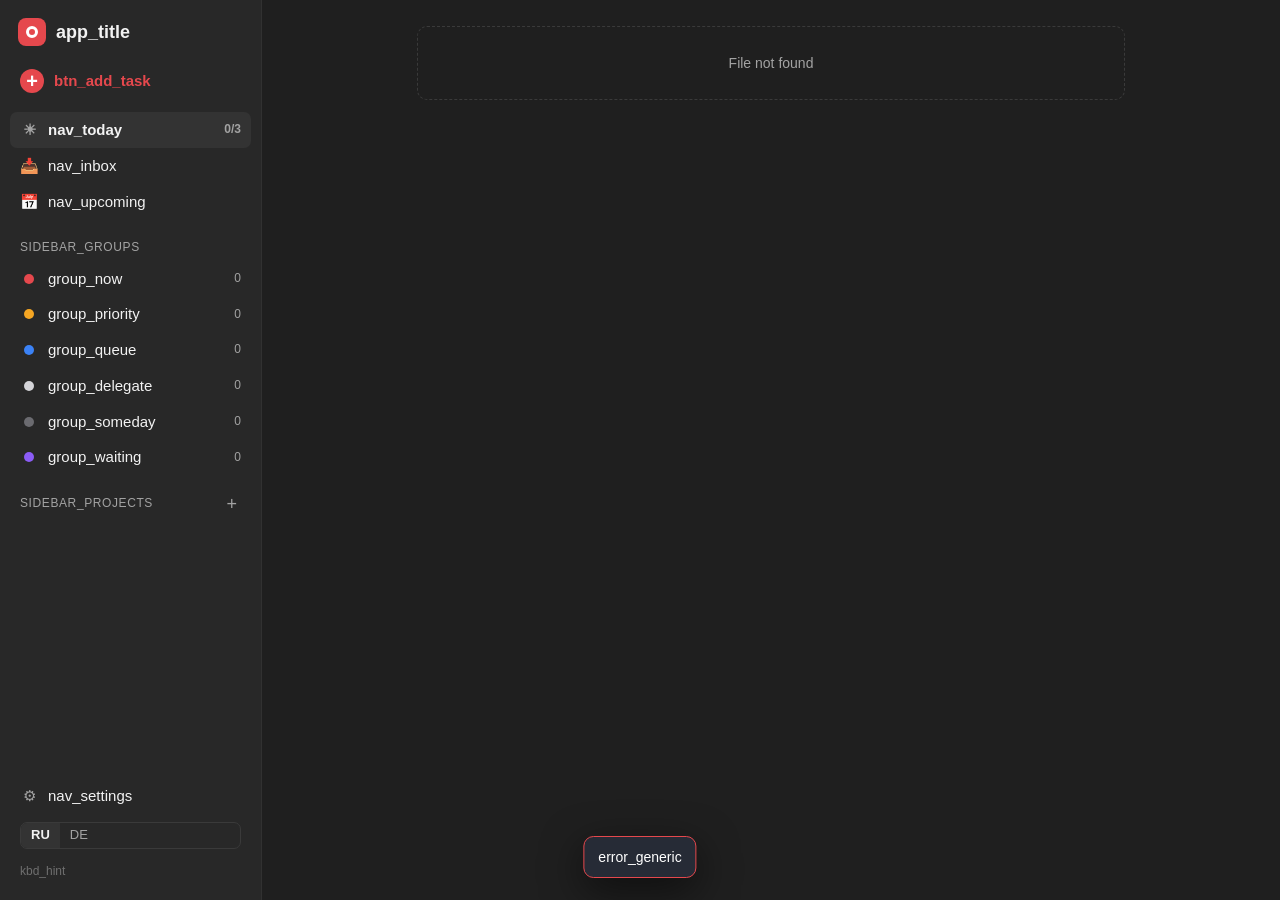
==== commit 5d337bb2: "Fokus v2 UI: исправлена сетка (overlay вне grid), фокус модалок, сохранение текста композера; решени" ====
--- a/fokus/static/index.html
+++ b/fokus/static/index.html
@@ -177,11 +177,12 @@
 
 /* --- узкие экраны --------------------------------------------------- */
 .menu-btn { display: none; position: fixed; top: 10px; left: 10px; z-index: 40; width: 38px; height: 38px; border-radius: 9px; background: var(--side); border: 1px solid var(--border); font-size: 18px; }
+.nav-overlay { display: none; position: fixed; inset: 0; background: rgba(0,0,0,.4); z-index: 44; }  /* вне сетки: иначе занимает ячейку grid */
 @media (max-width: 960px) {
   .app, .app.detail-open { grid-template-columns: 1fr; }
   aside.sidebar { position: fixed; inset: 0 auto 0 0; width: var(--side-w); z-index: 45; transform: translateX(-100%); transition: transform .18s; box-shadow: var(--shadow); }
   .app.nav-open aside.sidebar { transform: none; }
-  .nav-overlay { position: fixed; inset: 0; background: rgba(0,0,0,.4); z-index: 44; display: none; } .app.nav-open .nav-overlay { display: block; }
+  .app.nav-open .nav-overlay { display: block; }
   .menu-btn { display: grid; place-items: center; }
   .main-inner { padding: 60px 16px 120px; }
   aside.detail { position: fixed; inset: 0; width: 100%; z-index: 46; }
@@ -283,10 +284,12 @@
       buttons.forEach((b) => bar.appendChild(el('button', { class: 'btn ' + (b.cls || ''), text: b.label, onclick: () => { if (b.onclick) b.onclick(); if (!b.keep) close(); } })));
       box.appendChild(bar);
     }
+    if (document.activeElement && document.activeElement.blur) document.activeElement.blur();  // клавиши сразу идут в модалку
     document.body.appendChild(overlay);
     const onKey = (ev) => { if (ev.key === 'Escape') { ev.preventDefault(); close(); } else if (opts.onkey) opts.onkey(ev); };
     document.addEventListener('keydown', onKey);
-    setTimeout(() => { const f = box.querySelector('input, textarea, button'); if (f) f.focus(); }, 0);
+    const focusFirst = () => { const f = box.querySelector('input, textarea, button'); if (f && !box.contains(document.activeElement)) f.focus(); };
+    focusFirst(); setTimeout(focusFirst, 0);
     function close() { overlay.remove(); document.removeEventListener('keydown', onKey); if (opts.onclose) opts.onclose(); }
     return { close: close, box: box };
   }
@@ -449,8 +452,14 @@
   }
   function closeComposer() { state.composer = null; const c = $('#composer'); if (c) c.remove(); }
   function renderComposer() {
-    const main = $('#main'); const old = $('#composer'); if (old) old.remove();
-    const c = state.composer; if (!c) return;
+    const main = $('#main'); const old = $('#composer');
+    const c = state.composer;
+    if (old) {  // перерисовка во время набора текста не должна терять введённое
+      const ot = old.querySelector('input.ttl'), on = old.querySelector('textarea');
+      if (c && ot) c.title = ot.value; if (c && on) c.note = on.value;
+      old.remove();
+    }
+    if (!c) return;
     const title = el('input', { class: 'ttl', type: 'text', maxlength: '200', placeholder: t('composer_placeholder'), value: c.title });
     const note = el('textarea', { rows: '1', placeholder: t('composer_note') }); note.value = c.note;
     const sel = el('select', { onchange: (ev) => { c.project = ev.target.value; } }, state.projects.map((p) => el('option', { value: p.id, selected: p.id === c.project }, p.name)));
@@ -619,7 +628,7 @@
       inner.appendChild(ans);
     }
     const j = el('div', { class: 'block' }, el('h4', { text: t('detail_journal') }));
-    journal.forEach((e) => { const ch = (e.old_value || e.new_value) ? ((e.old_value ? e.old_value + ' → ' : '') + (e.new_value || '')) + (e.note ? ' (' + e.note + ')' : '') : (e.note || ''); j.appendChild(el('div', { class: 'jrow' }, el('span', { text: fmtTs(e.ts) }), el('span', {}, el('b', { text: t('ev_' + e.event) }), ch ? ' ' + ch : ''))); });
+    journal.slice().reverse().forEach((e) => { const ch = (e.old_value || e.new_value) ? ((e.old_value ? e.old_value + ' → ' : '') + (e.new_value || '')) + (e.note ? ' (' + e.note + ')' : '') : (e.note || ''); j.appendChild(el('div', { class: 'jrow' }, el('span', { text: fmtTs(e.ts) }), el('span', {}, el('b', { text: t('ev_' + e.event) }), ch ? ' ' + ch : ''))); });
     inner.appendChild(j);
     d.appendChild(inner);
   }
@@ -784,7 +793,7 @@
     const tz = el('input', { type: 'text', value: s.timezone || 'Europe/Berlin' }); inputs.timezone = tz;
     const status = el('div', { class: 'muted small', style: { marginTop: '8px' } });
     const cache = s.calendar_cache;
-    status.textContent = (s.calendar_urls || []).length ? (cache && cache.fetched_at ? t('settings_calendar_status', { n: (cache.events || []).length, time: fmtTs(cache.fetched_at) }) : t('settings_calendar_none')) : t('settings_calendar_none');
+    status.textContent = (s.calendar_urls || []).length ? (cache && cache.fetched_at ? t('settings_calendar_status', { n: cache.events_count !== undefined ? cache.events_count : (cache.events || []).length, time: fmtTs(cache.fetched_at) }) + ((cache.errors || []).length ? ' · ' + t('calendar_error') : '') : t('settings_calendar_none')) : t('settings_calendar_none');
     const refreshBtn = el('button', { class: 'btn small', text: t('settings_calendar_check'), onclick: () => guarded(async () => {
       try { await saveSettings(); const r = await api('POST', '/api/calendar/refresh'); status.textContent = t('settings_calendar_status', { n: r.events_count, time: fmtTs(r.fetched_at) }) + ((r.errors || []).length ? ' · ' + t('calendar_error') : ''); toast(t('saved'), 'ok'); }
       catch (e) { showError(e); }
@@ -827,7 +836,7 @@
     main.appendChild(el('div', { class: 'row', style: { margin: '4px 0 18px' } }, el('button', { class: 'btn primary', text: t('btn_save'), onclick: () => guarded(async () => { try { await saveSettings(); toast(t('settings_saved'), 'ok'); await refreshSidebar(); await render(); } catch (e) { showError(e); } }) })));
     // журнал
     const table = el('table', { class: 'journal' }, el('thead', {}, el('tr', {}, el('th', { text: t('journal_ts') }), el('th', { text: t('journal_task') }), el('th', { text: t('journal_event') }), el('th', { text: t('journal_change') }))));
-    const tb = el('tbody'); (j.entries || []).forEach((e) => { const ch = (e.old_value || e.new_value) ? ((e.old_value ? e.old_value + ' → ' : '') + (e.new_value || '')) + (e.note ? ' (' + e.note + ')' : '') : (e.note || ''); tb.appendChild(el('tr', {}, el('td', { text: fmtTs(e.ts) }), el('td', { text: e.title || ('#' + e.task_id) }), el('td', { text: t('ev_' + e.event) }), el('td', { text: ch }))); });
+    const tb = el('tbody'); (j.entries || []).slice().reverse().forEach((e) => { const ch = (e.old_value || e.new_value) ? ((e.old_value ? e.old_value + ' → ' : '') + (e.new_value || '')) + (e.note ? ' (' + e.note + ')' : '') : (e.note || ''); tb.appendChild(el('tr', {}, el('td', { text: fmtTs(e.ts) }), el('td', { text: e.title || ('#' + e.task_id) }), el('td', { text: t('ev_' + e.event) }), el('td', { text: ch }))); });
     table.appendChild(tb);
     main.appendChild(el('div', { class: 'card' }, el('h3', { text: t('settings_journal') }), table));
     // приложение
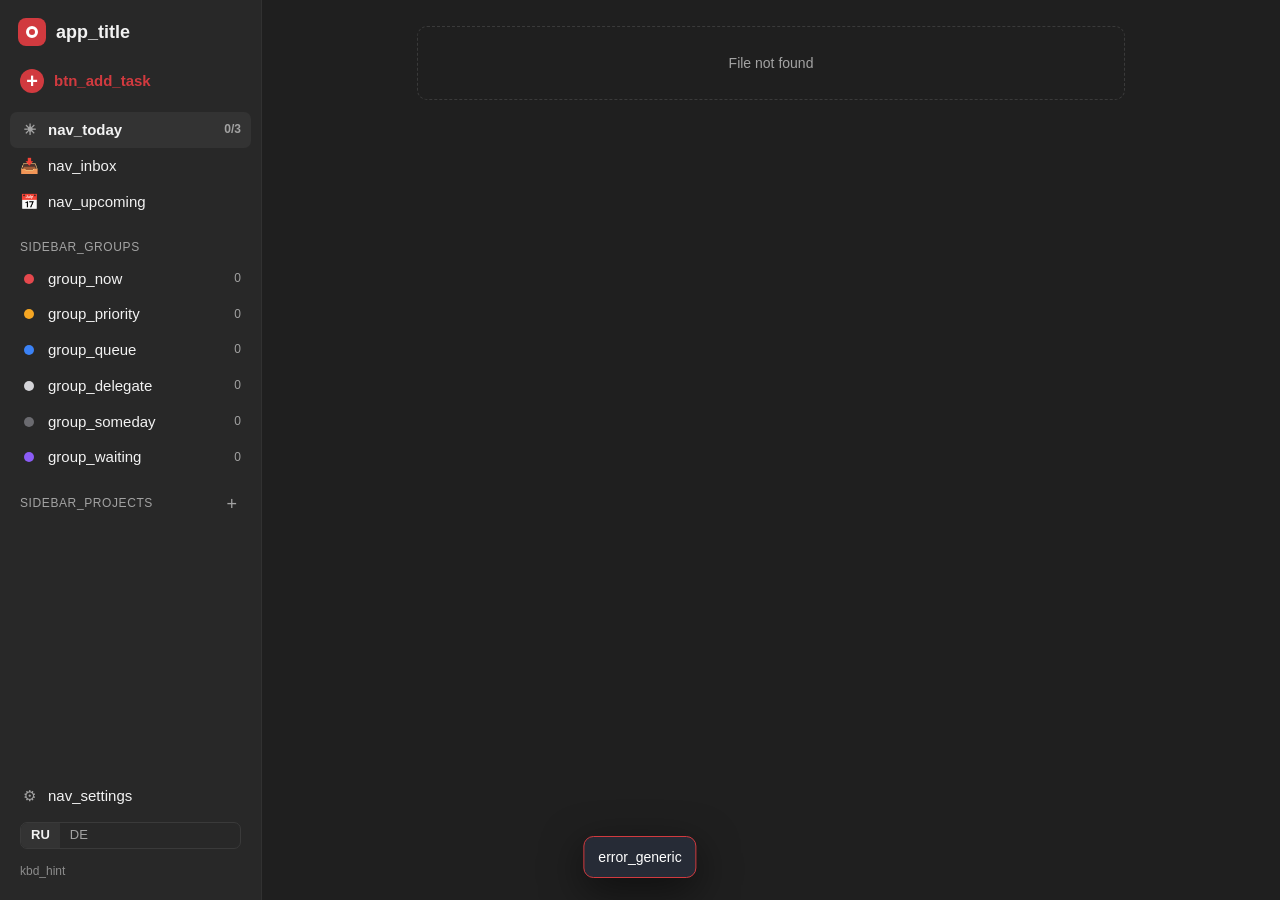
==== commit cf2c77b7: "Fokus: исправления по аудиту v2 — Host-проверка, журнал, композер, двойной клик, контраст - Host ∈ {" ====
--- a/fokus/static/index.html
+++ b/fokus/static/index.html
@@ -13,14 +13,14 @@
    ============================================================ */
 :root {
   --bg: #1f1f1f; --side: #282828; --card: #2a2a2a; --hover: #333333; --border: #3a3a3a; --border-soft: #313131;
-  --text: #f2f2f2; --muted: #a3a3a3; --faint: #6f6f6f; --accent: #e5484d; --accent-text: #fff;
+  --text: #f2f2f2; --muted: #a3a3a3; --faint: #8c8c8c; --accent: #d13a3f; --accent-text: #fff; --warn: #ffd38a;
   --ok: #3fb950; --link: #7cb3ff; --shadow: 0 12px 40px rgba(0,0,0,.55);
   --g-now: #e5484d; --g-priority: #f5a623; --g-queue: #3b82f6; --g-delegate: #d4d4d8; --g-someday: #6b6b70; --g-waiting: #8b5cf6; --g-inbox: #a3a3a3;
   --side-w: 262px; --detail-w: 400px; --radius: 10px; --fs: 15px;
 }
 :root[data-theme="light"] {
   --bg: #ffffff; --side: #fcfaf8; --card: #f6f4f2; --hover: #f1efec; --border: #e5e2de; --border-soft: #eeebe7;
-  --text: #202020; --muted: #6b6b6b; --faint: #a0a0a0; --accent: #db4c3f; --ok: #2e9e46; --link: #2563eb; --shadow: 0 12px 40px rgba(0,0,0,.18);
+  --text: #202020; --muted: #6b6b6b; --faint: #767676; --accent: #c53d33; --warn: #8a5a00; --ok: #2e9e46; --link: #2563eb; --shadow: 0 12px 40px rgba(0,0,0,.18);
   --g-delegate: #8a8a8f; --g-someday: #9a9a9f; --g-inbox: #8a8a8f;
 }
 * { box-sizing: border-box; }
@@ -195,7 +195,7 @@
   <button class="menu-btn" id="menu-btn" title="Меню">☰</button>
   <div class="nav-overlay" id="nav-overlay"></div>
   <aside class="sidebar" id="sidebar"></aside>
-  <main><div class="main-inner" id="main"></div></main>
+  <main><div class="main-inner"><div id="composer-slot"></div><div id="main"></div></div></main>
   <aside class="detail" id="detail"></aside>
 </div>
 <script>
@@ -210,7 +210,6 @@
     lang: 'ru', L: {}, settings: null, projects: [], counts: {}, review: 0, today: { n: 0, limit: 3 }, serverToday: '',
     route: { view: 'today', arg: null }, sort: 'score', chip: '', composer: null, detailId: null, wiz: null, showDone: false
   };
-  let busy = false;
 
   // ------------------------------------------------------------ утилиты
   const $ = (s) => document.querySelector(s);
@@ -253,7 +252,13 @@
   function dueClass(task) { if (task.days_left === null || task.days_left === undefined) return ''; if (task.days_left < 0) return 'overdue'; if (task.days_left === 0) return 'today'; if (task.days_left === 1) return 'tomorrow'; return ''; }
   function whoLabel(task) { return task.who === 'delegate' ? (task.delegate_to ? t('who_delegate_to', { name: task.delegate_to }) : t('who_delegate')) : t('who_me'); }
   function groupName(g) { return t('group_' + g); }
-  async function guarded(fn) { if (busy) return; busy = true; try { return await fn(); } finally { busy = false; } }
+  const busyKeys = new Set();
+  async function guarded(fn, key) {
+    const k = key || fn.toString();  // одинаковое действие не запускается дважды; разные — независимы
+    if (busyKeys.has(k)) return;
+    busyKeys.add(k);
+    try { return await fn(); } finally { busyKeys.delete(k); }
+  }
 
   async function api(method, path, body) {
     let res;
@@ -300,7 +305,12 @@
     return { view: h[0] || 'today', arg: h[1] ? decodeURIComponent(h[1]) : null };
   }
   function go(view, arg) { location.hash = '#/' + view + (arg ? '/' + encodeURIComponent(arg) : ''); }
-  window.addEventListener('hashchange', () => { state.route = parseHash(); state.chip = ''; closeComposer(); render(); });
+  window.addEventListener('hashchange', async () => {
+    const pend = state.pendingComposer; state.pendingComposer = null;
+    state.route = parseHash(); state.chip = ''; closeComposer();
+    await render();
+    if (pend) openComposer(pend);
+  });
 
   async function refreshSidebar() {
     try {
@@ -361,7 +371,7 @@
         toast(t(reopen ? 'reopen_toast' : 'done_toast', { title: task.title }), 'ok', reopen ? null : { label: t('undo'), fn: () => guarded(async () => { try { await api('POST', '/api/tasks/' + task.id + '/reopen'); await afterChange(); } catch (e) { showError(e); } }) });
         await afterChange();
       } catch (e) { showError(e); }
-    });
+    }, 'done:' + task.id);
   }
   function deleteTask(task) {
     if (!window.confirm(t('confirm_delete', { title: task.title }))) return;
@@ -446,19 +456,15 @@
   // ------------------------------------------------------------ композер (быстрое добавление)
   function openComposer(preset) {
     preset = preset || {};
-    if (state.route.view === 'settings') go('inbox');
+    if (state.route.view === 'settings') { state.pendingComposer = preset; go('inbox'); return; }  // откроем после перехода
     state.composer = { title: preset.title || '', note: '', project: preset.project || (state.route.view === 'project' && state.route.arg) || (state.settings && state.settings.default_project) || 'praxis' };
     renderComposer();
   }
   function closeComposer() { state.composer = null; const c = $('#composer'); if (c) c.remove(); }
   function renderComposer() {
-    const main = $('#main'); const old = $('#composer');
+    const slot = $('#composer-slot'); const old = $('#composer');
     const c = state.composer;
-    if (old) {  // перерисовка во время набора текста не должна терять введённое
-      const ot = old.querySelector('input.ttl'), on = old.querySelector('textarea');
-      if (c && ot) c.title = ot.value; if (c && on) c.note = on.value;
-      old.remove();
-    }
+    if (old) old.remove();
     if (!c) return;
     const title = el('input', { class: 'ttl', type: 'text', maxlength: '200', placeholder: t('composer_placeholder'), value: c.title });
     const note = el('textarea', { rows: '1', placeholder: t('composer_note') }); note.value = c.note;
@@ -479,7 +485,7 @@
         el('button', { class: 'btn ghost small', text: t('btn_cancel'), onclick: closeComposer }),
         el('button', { class: 'btn small', text: t('composer_inbox'), onclick: () => submit('inbox') }),
         el('button', { class: 'btn small primary', text: t('composer_evaluate'), onclick: () => submit('evaluate') })));
-    main.insertBefore(box, main.firstChild ? main.firstChild.nextSibling : null);
+    slot.appendChild(box);
     setTimeout(() => title.focus(), 0);
   }
 
@@ -569,7 +575,11 @@
         if (w.mode === 'reeval') {
           const r = await api('POST', '/api/tasks/' + w.task.id + '/evaluate', { answers: answers });
           toast(t('summary_reeval_saved', { group: groupName(r.task.group), score: fmtScore(r.task.score) }), 'ok');
-          w.modal.close(); await afterChange(); return;
+          w.modal.close(); await afterChange();
+          if (r.task.group === 'now' && state.today.n < state.today.limit) {
+            modal(t('summary_saved_today_offer'), el('p', { text: r.task.title }), [{ label: t('btn_cancel') }, { label: t('btn_to_today'), cls: 'primary', onclick: () => addToToday(r.task) }]);
+          }
+          return;
         }
         const r = await api('POST', '/api/tasks', { title: w.title, note: w.note, project: w.project, answers: answers });
         const task = r.task; w.modal.close(); closeComposer();
@@ -652,7 +662,6 @@
       else if (r.view === 'settings') await viewSettings(main);
       else { go('today'); return; }
     } catch (e) { clear(main); main.appendChild(el('div', { class: 'empty', text: (e.data && e.data.message) || t('error_network') })); }
-    if (state.composer) renderComposer();
     renderSidebar();
   }
 
@@ -794,14 +803,18 @@
     const status = el('div', { class: 'muted small', style: { marginTop: '8px' } });
     const cache = s.calendar_cache;
     status.textContent = (s.calendar_urls || []).length ? (cache && cache.fetched_at ? t('settings_calendar_status', { n: cache.events_count !== undefined ? cache.events_count : (cache.events || []).length, time: fmtTs(cache.fetched_at) }) + ((cache.errors || []).length ? ' · ' + t('calendar_error') : '') : t('settings_calendar_none')) : t('settings_calendar_none');
-    const refreshBtn = el('button', { class: 'btn small', text: t('settings_calendar_check'), onclick: () => guarded(async () => {
-      try { await saveSettings(); const r = await api('POST', '/api/calendar/refresh'); status.textContent = t('settings_calendar_status', { n: r.events_count, time: fmtTs(r.fetched_at) }) + ((r.errors || []).length ? ' · ' + t('calendar_error') : ''); toast(t('saved'), 'ok'); }
-      catch (e) { showError(e); }
-    }) });
+    const refreshBtn = el('button', { class: 'btn small', text: t('settings_calendar_check'), onclick: () => {
+      if (busyKeys.has('calendar')) { toast(t('calendar_busy'), 'err'); return; }
+      guarded(async () => {
+        status.textContent = t('loading');
+        try { await saveSettings(); const r = await api('POST', '/api/calendar/refresh'); status.textContent = t('settings_calendar_status', { n: r.events_count, time: fmtTs(r.fetched_at) }) + ((r.errors || []).length ? ' · ' + t('calendar_error') : ''); toast(t('saved'), 'ok'); }
+        catch (e) { showError(e); }
+      }, 'calendar');
+    } });
     main.appendChild(el('div', { class: 'card' }, el('h3', { text: t('settings_calendar') }),
       el('div', { class: 'field' }, el('label', { text: t('settings_calendar_urls') }), urls),
       el('p', { class: 'muted small', text: t('settings_calendar_help', { min: s.calendar_refresh_min || 15 }) }),
-      el('p', { class: 'small', style: { color: '#ffd38a' }, text: t('settings_calendar_warn') }),
+      el('p', { class: 'small', style: { color: 'var(--warn)' }, text: t('settings_calendar_warn') }),
       el('div', { class: 'grid2' }, el('div', { class: 'field' }, el('label', { text: t('settings_timezone') }), tz), num('calendar_refresh_min', 'settings_refresh_min', '1', '5', '1440')),
       el('div', { class: 'row', style: { marginTop: '10px' } }, refreshBtn, status)));
     // проекты
